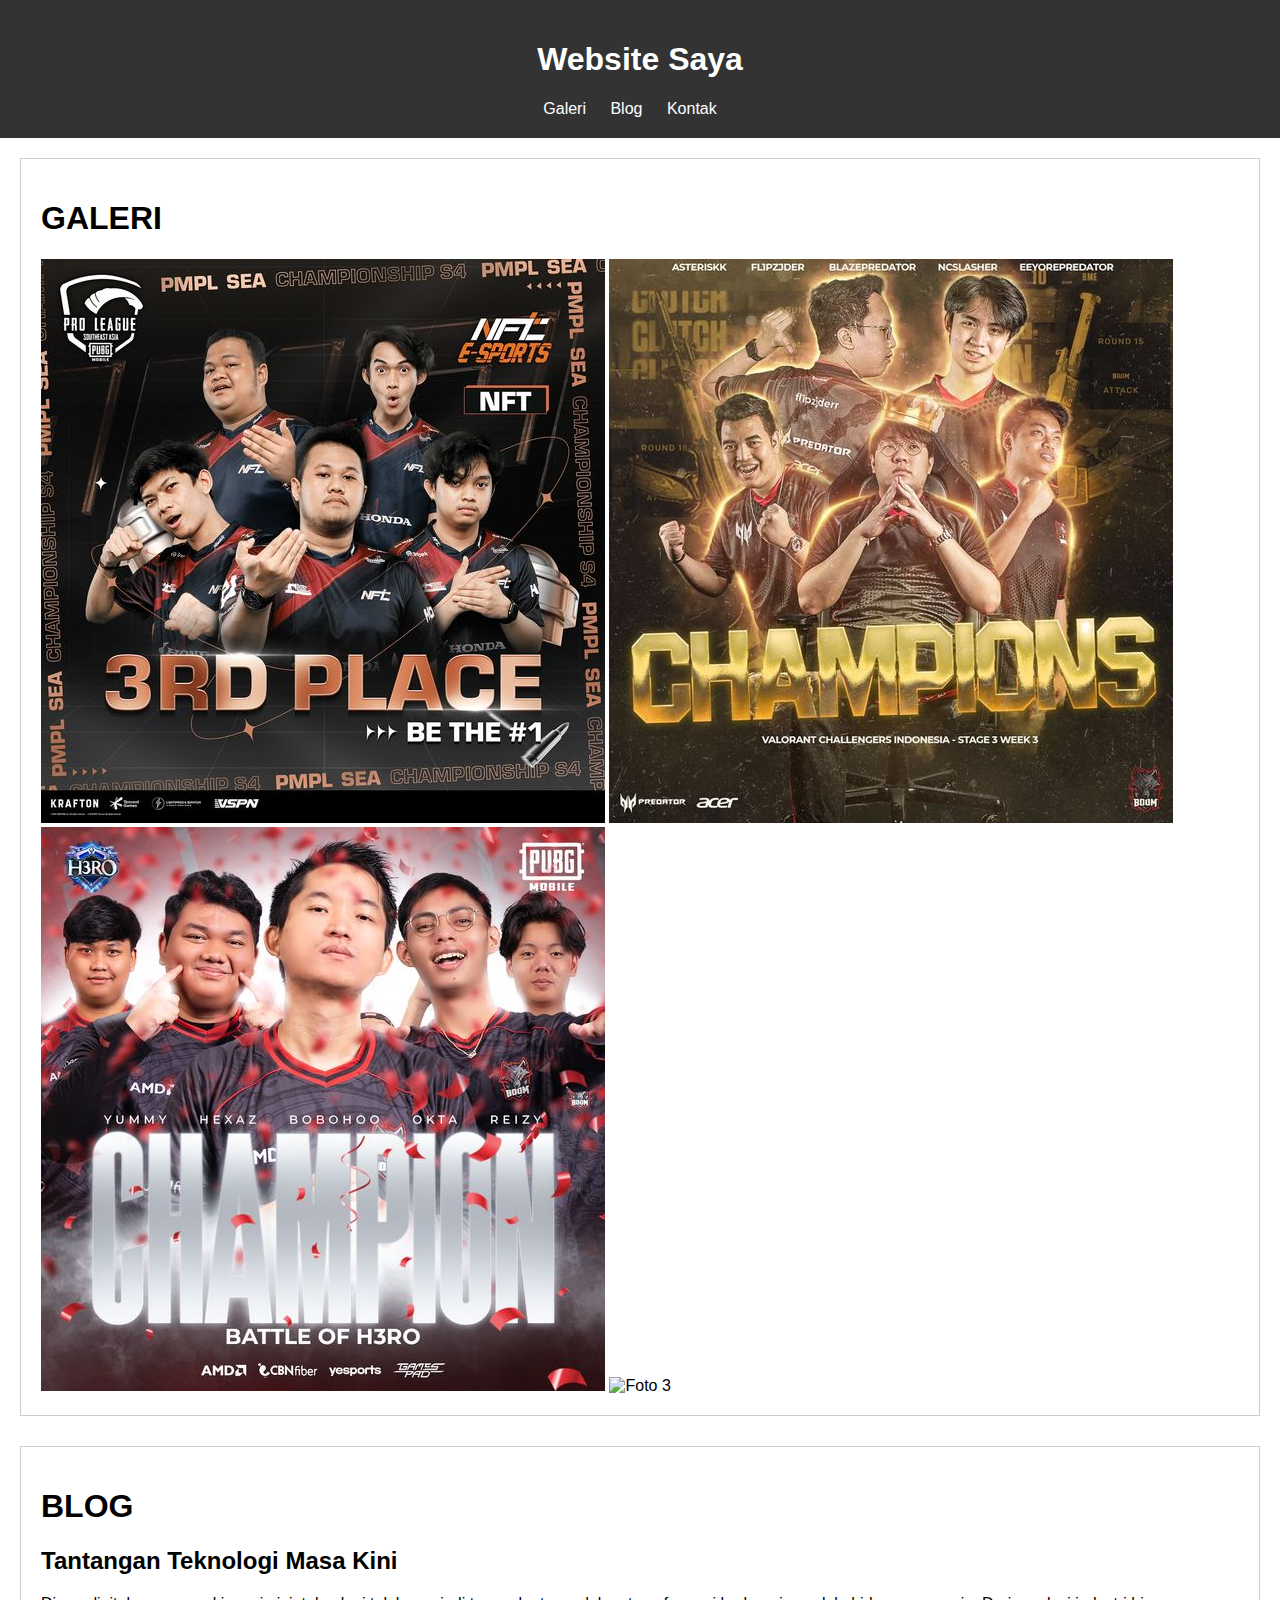
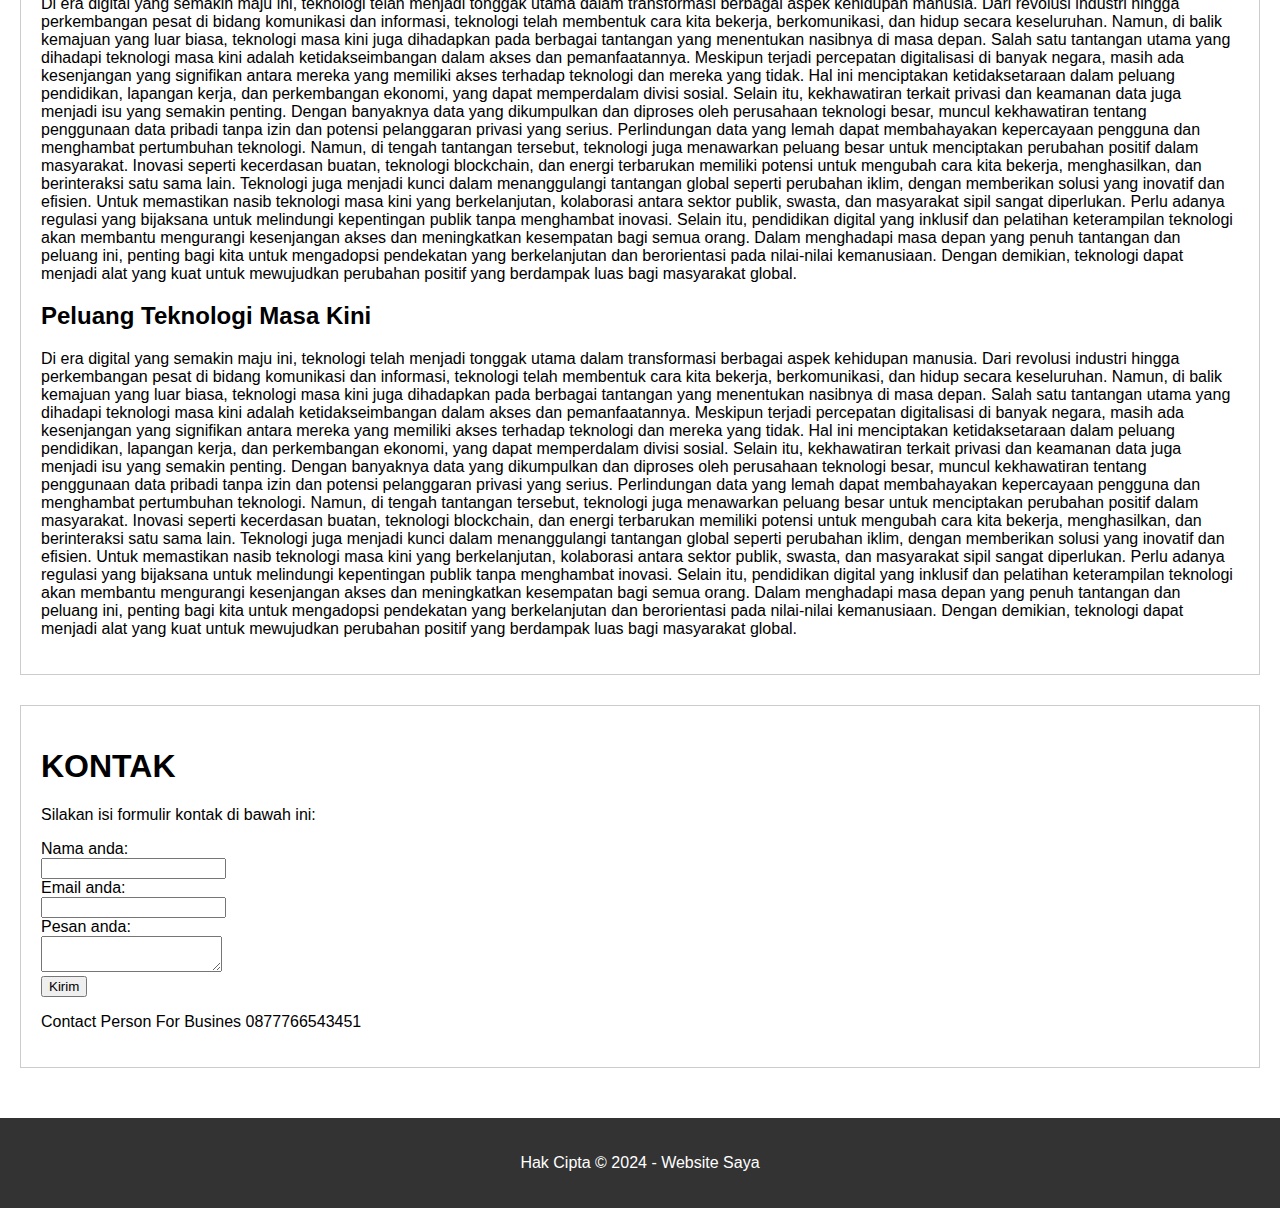
==== index.html @ f1e7a60b "Add files via upload" ====
<!DOCTYPE html>
<html lang="en">
  <head>
    <meta charset="UTF-8" />
    <meta name="viewport" content="width=device-width, initial-scale=1.0" />
    <title>Website Saya</title>
    <style>
      body {
        font-family: Arial, sans-serif;
        margin: 0;
        padding: 0;
      }

      header {
        background-color: #333;
        color: #fff;
        padding: 20px;
        text-align: center;
      }

      nav ul {
        list-style-type: none;
        margin: 0;
        padding: 0;
        text-align: center;
      }

      nav ul li {
        display: inline;
        margin-right: 20px;
      }

      nav ul li a {
        color: #fff;
        text-decoration: none;
      }

      main {
        padding: 20px;
      }

      section {
        margin-bottom: 30px;
        padding: 20px;
        border: 1px solid #ccc;
      }

      footer {
        background-color: #333;
        color: #fff;
        text-align: center;
        padding: 20px;
      }
    </style>
  </head>
  <body>
    <header>
      <h1>Website Saya</h1>
      <nav>
        <ul>
          <li><a href="#gallery">Galeri</a></li>
          <li><a href="#blog">Blog</a></li>
          <li><a href="#contact">Kontak</a></li>
        </ul>
      </nav>
    </header>

    <main>
      <section id="gallery">
        <h1>GALERI</h1>
        <div class="gallery">
          <img src="foto 1.jpg" alt="Foto 1" />
          <img src="foto 2.jpg" alt="Foto 2" />
          <img src="foto 3.jpg" alt="Foto 3" />
          <img src="foto 4.JPG" alt="Foto 3" />
        </div>
      </section>

      <section id="blog">
        <h1>BLOG</h1>
        <article>
          <h2>Tantangan Teknologi Masa Kini</h2>
          <p>
            Di era digital yang semakin maju ini, teknologi telah menjadi
            tonggak utama dalam transformasi berbagai aspek kehidupan manusia.
            Dari revolusi industri hingga perkembangan pesat di bidang
            komunikasi dan informasi, teknologi telah membentuk cara kita
            bekerja, berkomunikasi, dan hidup secara keseluruhan. Namun, di
            balik kemajuan yang luar biasa, teknologi masa kini juga dihadapkan
            pada berbagai tantangan yang menentukan nasibnya di masa depan.
            Salah satu tantangan utama yang dihadapi teknologi masa kini adalah
            ketidakseimbangan dalam akses dan pemanfaatannya. Meskipun terjadi
            percepatan digitalisasi di banyak negara, masih ada kesenjangan yang
            signifikan antara mereka yang memiliki akses terhadap teknologi dan
            mereka yang tidak. Hal ini menciptakan ketidaksetaraan dalam peluang
            pendidikan, lapangan kerja, dan perkembangan ekonomi, yang dapat
            memperdalam divisi sosial. Selain itu, kekhawatiran terkait privasi
            dan keamanan data juga menjadi isu yang semakin penting. Dengan
            banyaknya data yang dikumpulkan dan diproses oleh perusahaan
            teknologi besar, muncul kekhawatiran tentang penggunaan data pribadi
            tanpa izin dan potensi pelanggaran privasi yang serius. Perlindungan
            data yang lemah dapat membahayakan kepercayaan pengguna dan
            menghambat pertumbuhan teknologi. Namun, di tengah tantangan
            tersebut, teknologi juga menawarkan peluang besar untuk menciptakan
            perubahan positif dalam masyarakat. Inovasi seperti kecerdasan
            buatan, teknologi blockchain, dan energi terbarukan memiliki potensi
            untuk mengubah cara kita bekerja, menghasilkan, dan berinteraksi
            satu sama lain. Teknologi juga menjadi kunci dalam menanggulangi
            tantangan global seperti perubahan iklim, dengan memberikan solusi
            yang inovatif dan efisien. Untuk memastikan nasib teknologi masa
            kini yang berkelanjutan, kolaborasi antara sektor publik, swasta,
            dan masyarakat sipil sangat diperlukan. Perlu adanya regulasi yang
            bijaksana untuk melindungi kepentingan publik tanpa menghambat
            inovasi. Selain itu, pendidikan digital yang inklusif dan pelatihan
            keterampilan teknologi akan membantu mengurangi kesenjangan akses
            dan meningkatkan kesempatan bagi semua orang. Dalam menghadapi masa
            depan yang penuh tantangan dan peluang ini, penting bagi kita untuk
            mengadopsi pendekatan yang berkelanjutan dan berorientasi pada
            nilai-nilai kemanusiaan. Dengan demikian, teknologi dapat menjadi
            alat yang kuat untuk mewujudkan perubahan positif yang berdampak
            luas bagi masyarakat global.
          </p>
        </article>

        <article>
          <h2>Peluang Teknologi Masa Kini</h2>
          <p>
            Di era digital yang semakin maju ini, teknologi telah menjadi
            tonggak utama dalam transformasi berbagai aspek kehidupan manusia.
            Dari revolusi industri hingga perkembangan pesat di bidang
            komunikasi dan informasi, teknologi telah membentuk cara kita
            bekerja, berkomunikasi, dan hidup secara keseluruhan. Namun, di
            balik kemajuan yang luar biasa, teknologi masa kini juga dihadapkan
            pada berbagai tantangan yang menentukan nasibnya di masa depan.
            Salah satu tantangan utama yang dihadapi teknologi masa kini adalah
            ketidakseimbangan dalam akses dan pemanfaatannya. Meskipun terjadi
            percepatan digitalisasi di banyak negara, masih ada kesenjangan yang
            signifikan antara mereka yang memiliki akses terhadap teknologi dan
            mereka yang tidak. Hal ini menciptakan ketidaksetaraan dalam peluang
            pendidikan, lapangan kerja, dan perkembangan ekonomi, yang dapat
            memperdalam divisi sosial. Selain itu, kekhawatiran terkait privasi
            dan keamanan data juga menjadi isu yang semakin penting. Dengan
            banyaknya data yang dikumpulkan dan diproses oleh perusahaan
            teknologi besar, muncul kekhawatiran tentang penggunaan data pribadi
            tanpa izin dan potensi pelanggaran privasi yang serius. Perlindungan
            data yang lemah dapat membahayakan kepercayaan pengguna dan
            menghambat pertumbuhan teknologi. Namun, di tengah tantangan
            tersebut, teknologi juga menawarkan peluang besar untuk menciptakan
            perubahan positif dalam masyarakat. Inovasi seperti kecerdasan
            buatan, teknologi blockchain, dan energi terbarukan memiliki potensi
            untuk mengubah cara kita bekerja, menghasilkan, dan berinteraksi
            satu sama lain. Teknologi juga menjadi kunci dalam menanggulangi
            tantangan global seperti perubahan iklim, dengan memberikan solusi
            yang inovatif dan efisien. Untuk memastikan nasib teknologi masa
            kini yang berkelanjutan, kolaborasi antara sektor publik, swasta,
            dan masyarakat sipil sangat diperlukan. Perlu adanya regulasi yang
            bijaksana untuk melindungi kepentingan publik tanpa menghambat
            inovasi. Selain itu, pendidikan digital yang inklusif dan pelatihan
            keterampilan teknologi akan membantu mengurangi kesenjangan akses
            dan meningkatkan kesempatan bagi semua orang. Dalam menghadapi masa
            depan yang penuh tantangan dan peluang ini, penting bagi kita untuk
            mengadopsi pendekatan yang berkelanjutan dan berorientasi pada
            nilai-nilai kemanusiaan. Dengan demikian, teknologi dapat menjadi
            alat yang kuat untuk mewujudkan perubahan positif yang berdampak
            luas bagi masyarakat global.
          </p>
        </article>
      </section>

      <section id="contact">
        <h1>KONTAK</h1>
        <p>Silakan isi formulir kontak di bawah ini:</p>
        <form>
          <label for="name">Nama anda:</label><br />
          <input type="text" id="name" name="name" /><br />
          <label for="email">Email anda:</label><br />
          <input type="email" id="email" name="email" /><br />
          <label for="message">Pesan anda:</label><br />
          <textarea id="message" name="message"></textarea><br />
          <input type="button" value="Kirim" onclick="submitForm()" />
        </form>
        <p>Contact Person For Busines 0877766543451</p>
      </section>
    </main>

    <footer>
      <p>Hak Cipta &copy; 2024 - Website Saya</p>
    </footer>

    <script>
      function submitForm() {
        // Fungsi untuk mengirim formulir kontak dapat ditambahkan di sini
        alert("Formulir kontak telah dikirim!");
      }
    </script>
  </body>
</html>
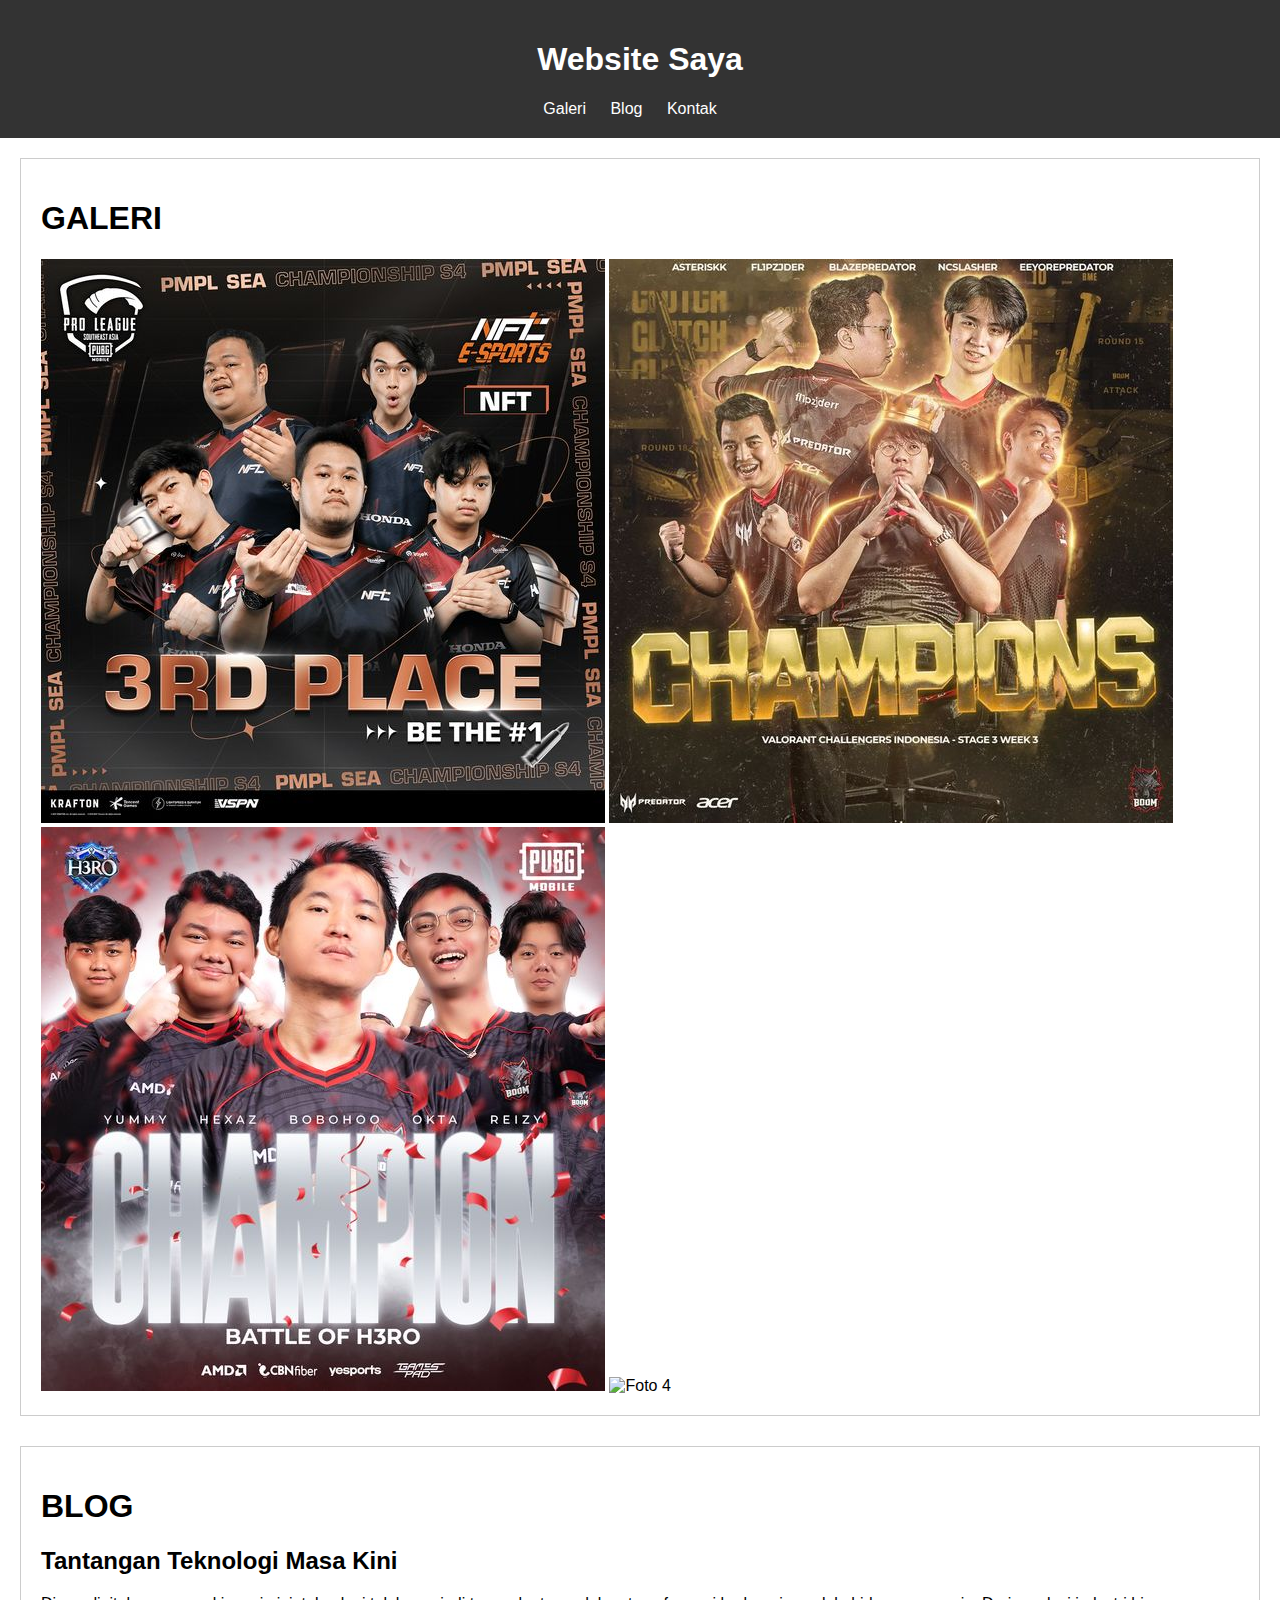
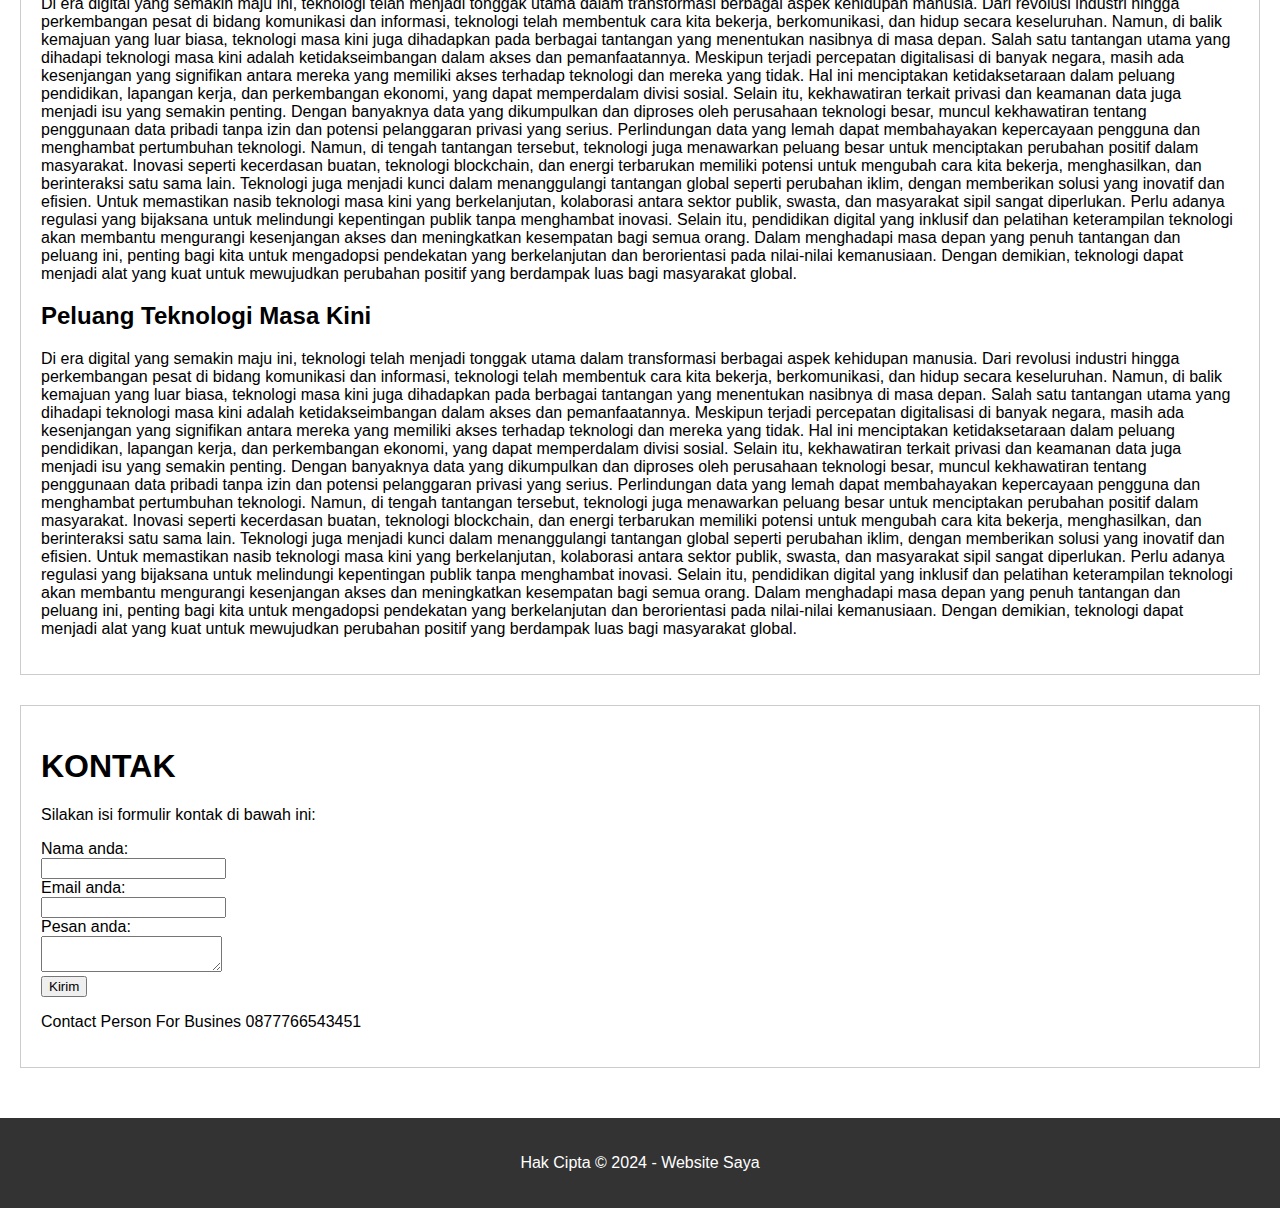
==== commit b065c266: "Update index.html" ====
--- a/index.html
+++ b/index.html
@@ -72,7 +72,7 @@
           <img src="foto 1.jpg" alt="Foto 1" />
           <img src="foto 2.jpg" alt="Foto 2" />
           <img src="foto 3.jpg" alt="Foto 3" />
-          <img src="foto 4.JPG" alt="Foto 3" />
+          <img src="foto 4.JPG" alt="Foto 4" />
         </div>
       </section>
 
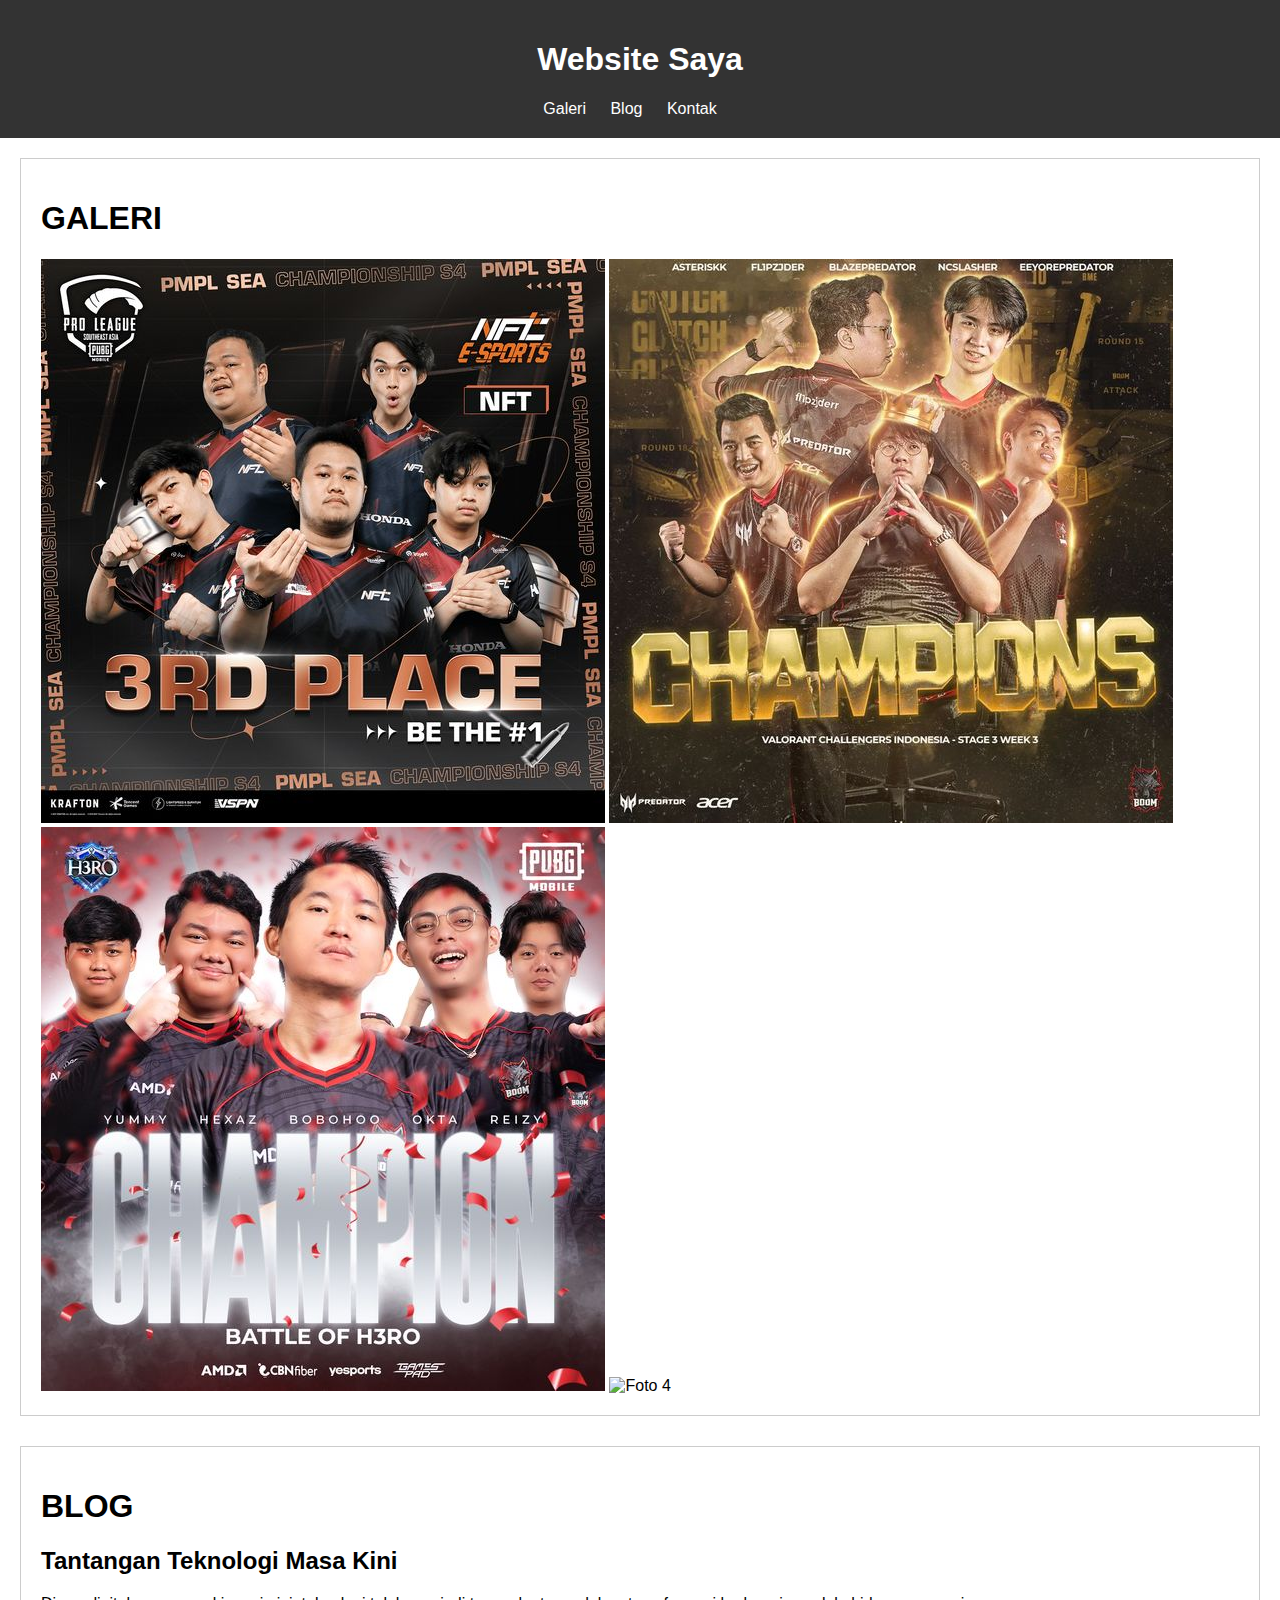
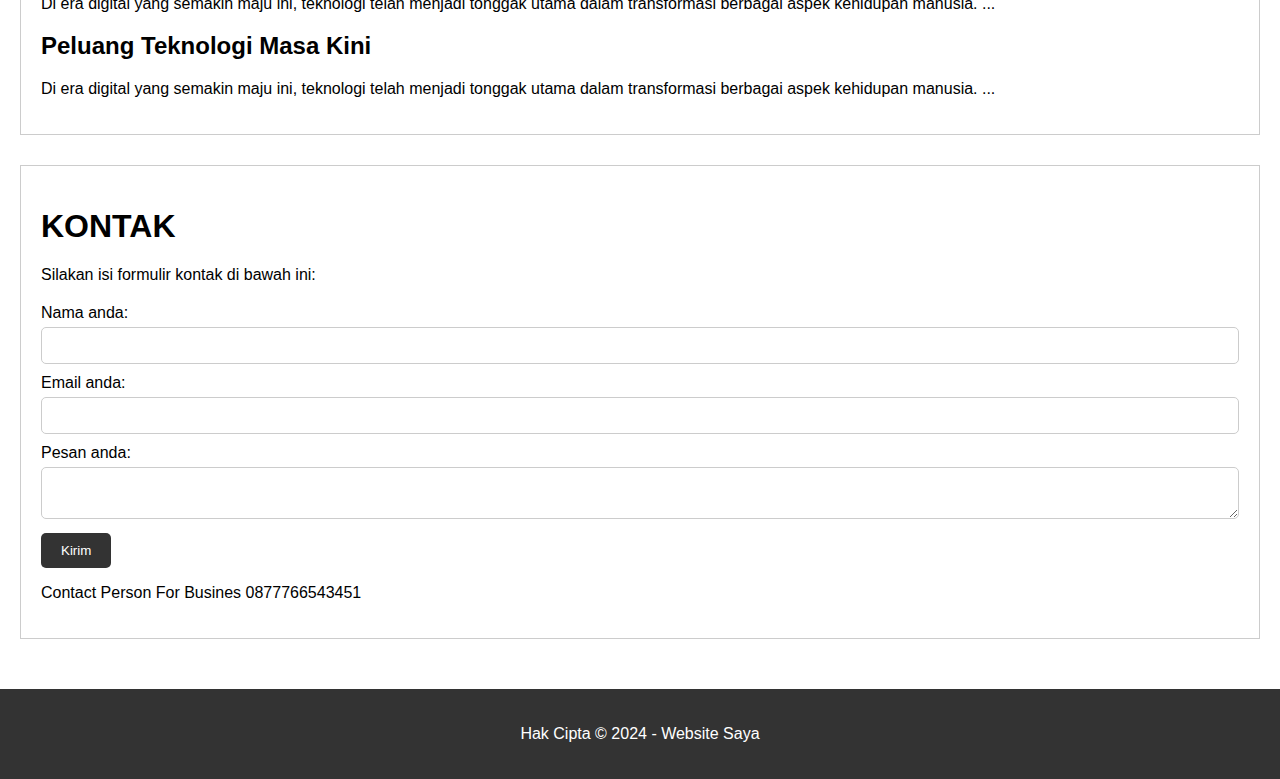
==== commit 46cdfa62: "Update index.html" ====
--- a/index.html
+++ b/index.html
@@ -1,197 +1,163 @@
 <!DOCTYPE html>
 <html lang="en">
-  <head>
-    <meta charset="UTF-8" />
-    <meta name="viewport" content="width=device-width, initial-scale=1.0" />
+<head>
+    <meta charset="UTF-8">
+    <meta name="viewport" content="width=device-width, initial-scale=1.0">
     <title>Website Saya</title>
     <style>
-      body {
-        font-family: Arial, sans-serif;
-        margin: 0;
-        padding: 0;
-      }
+        body {
+            font-family: Arial, sans-serif;
+            margin: 0;
+            padding: 0;
+        }
 
-      header {
-        background-color: #333;
-        color: #fff;
-        padding: 20px;
-        text-align: center;
-      }
+        header {
+            background-color: #333;
+            color: #fff;
+            padding: 20px;
+            text-align: center;
+        }
 
-      nav ul {
-        list-style-type: none;
-        margin: 0;
-        padding: 0;
-        text-align: center;
-      }
+        nav ul {
+            list-style-type: none;
+            margin: 0;
+            padding: 0;
+            text-align: center;
+        }
 
-      nav ul li {
-        display: inline;
-        margin-right: 20px;
-      }
+        nav ul li {
+            display: inline;
+            margin-right: 20px;
+        }
 
-      nav ul li a {
-        color: #fff;
-        text-decoration: none;
-      }
+        nav ul li a {
+            color: #fff;
+            text-decoration: none;
+        }
 
-      main {
-        padding: 20px;
-      }
+        main {
+            padding: 20px;
+        }
 
-      section {
-        margin-bottom: 30px;
-        padding: 20px;
-        border: 1px solid #ccc;
-      }
+        section {
+            margin-bottom: 30px;
+            padding: 20px;
+            border: 1px solid #ccc;
+        }
 
-      footer {
-        background-color: #333;
-        color: #fff;
-        text-align: center;
-        padding: 20px;
-      }
+        footer {
+            background-color: #333;
+            color: #fff;
+            text-align: center;
+            padding: 20px;
+        }
+
+        form {
+            margin-top: 20px;
+        }
+
+        label {
+            display: block;
+            margin-bottom: 5px;
+        }
+
+        input[type="text"],
+        input[type="email"],
+        textarea {
+            width: 100%;
+            padding: 10px;
+            margin-bottom: 10px;
+            border: 1px solid #ccc;
+            border-radius: 5px;
+            box-sizing: border-box;
+        }
+
+        input[type="button"] {
+            background-color: #333;
+            color: #fff;
+            border: none;
+            padding: 10px 20px;
+            cursor: pointer;
+            border-radius: 5px;
+        }
+
+        input[type="button"]:hover {
+            background-color: #555;
+        }
     </style>
-  </head>
-  <body>
+</head>
+<body>
     <header>
-      <h1>Website Saya</h1>
-      <nav>
-        <ul>
-          <li><a href="#gallery">Galeri</a></li>
-          <li><a href="#blog">Blog</a></li>
-          <li><a href="#contact">Kontak</a></li>
-        </ul>
-      </nav>
+        <h1>Website Saya</h1>
+        <nav>
+            <ul>
+                <li><a href="#gallery">Galeri</a></li>
+                <li><a href="#blog">Blog</a></li>
+                <li><a href="#contact">Kontak</a></li>
+            </ul>
+        </nav>
     </header>
 
     <main>
-      <section id="gallery">
-        <h1>GALERI</h1>
-        <div class="gallery">
-          <img src="foto 1.jpg" alt="Foto 1" />
-          <img src="foto 2.jpg" alt="Foto 2" />
-          <img src="foto 3.jpg" alt="Foto 3" />
-          <img src="foto 4.JPG" alt="Foto 4" />
-        </div>
-      </section>
+        <section id="gallery">
+            <h1>GALERI</h1>
+            <div class="gallery">
+                <img src="foto 1.jpg" alt="Foto 1" />
+                <img src="foto 2.jpg" alt="Foto 2" />
+                <img src="foto 3.jpg" alt="Foto 3" />
+                <img src="foto 4.JPG" alt="Foto 4" />
+            </div>
+        </section>
 
-      <section id="blog">
-        <h1>BLOG</h1>
-        <article>
-          <h2>Tantangan Teknologi Masa Kini</h2>
-          <p>
-            Di era digital yang semakin maju ini, teknologi telah menjadi
-            tonggak utama dalam transformasi berbagai aspek kehidupan manusia.
-            Dari revolusi industri hingga perkembangan pesat di bidang
-            komunikasi dan informasi, teknologi telah membentuk cara kita
-            bekerja, berkomunikasi, dan hidup secara keseluruhan. Namun, di
-            balik kemajuan yang luar biasa, teknologi masa kini juga dihadapkan
-            pada berbagai tantangan yang menentukan nasibnya di masa depan.
-            Salah satu tantangan utama yang dihadapi teknologi masa kini adalah
-            ketidakseimbangan dalam akses dan pemanfaatannya. Meskipun terjadi
-            percepatan digitalisasi di banyak negara, masih ada kesenjangan yang
-            signifikan antara mereka yang memiliki akses terhadap teknologi dan
-            mereka yang tidak. Hal ini menciptakan ketidaksetaraan dalam peluang
-            pendidikan, lapangan kerja, dan perkembangan ekonomi, yang dapat
-            memperdalam divisi sosial. Selain itu, kekhawatiran terkait privasi
-            dan keamanan data juga menjadi isu yang semakin penting. Dengan
-            banyaknya data yang dikumpulkan dan diproses oleh perusahaan
-            teknologi besar, muncul kekhawatiran tentang penggunaan data pribadi
-            tanpa izin dan potensi pelanggaran privasi yang serius. Perlindungan
-            data yang lemah dapat membahayakan kepercayaan pengguna dan
-            menghambat pertumbuhan teknologi. Namun, di tengah tantangan
-            tersebut, teknologi juga menawarkan peluang besar untuk menciptakan
-            perubahan positif dalam masyarakat. Inovasi seperti kecerdasan
-            buatan, teknologi blockchain, dan energi terbarukan memiliki potensi
-            untuk mengubah cara kita bekerja, menghasilkan, dan berinteraksi
-            satu sama lain. Teknologi juga menjadi kunci dalam menanggulangi
-            tantangan global seperti perubahan iklim, dengan memberikan solusi
-            yang inovatif dan efisien. Untuk memastikan nasib teknologi masa
-            kini yang berkelanjutan, kolaborasi antara sektor publik, swasta,
-            dan masyarakat sipil sangat diperlukan. Perlu adanya regulasi yang
-            bijaksana untuk melindungi kepentingan publik tanpa menghambat
-            inovasi. Selain itu, pendidikan digital yang inklusif dan pelatihan
-            keterampilan teknologi akan membantu mengurangi kesenjangan akses
-            dan meningkatkan kesempatan bagi semua orang. Dalam menghadapi masa
-            depan yang penuh tantangan dan peluang ini, penting bagi kita untuk
-            mengadopsi pendekatan yang berkelanjutan dan berorientasi pada
-            nilai-nilai kemanusiaan. Dengan demikian, teknologi dapat menjadi
-            alat yang kuat untuk mewujudkan perubahan positif yang berdampak
-            luas bagi masyarakat global.
-          </p>
-        </article>
+        <section id="blog">
+            <h1>BLOG</h1>
+            <article>
+                <h2>Tantangan Teknologi Masa Kini</h2>
+                <p>
+                    Di era digital yang semakin maju ini, teknologi telah menjadi
+                    tonggak utama dalam transformasi berbagai aspek kehidupan manusia.
+                    ...
+                </p>
+            </article>
 
-        <article>
-          <h2>Peluang Teknologi Masa Kini</h2>
-          <p>
-            Di era digital yang semakin maju ini, teknologi telah menjadi
-            tonggak utama dalam transformasi berbagai aspek kehidupan manusia.
-            Dari revolusi industri hingga perkembangan pesat di bidang
-            komunikasi dan informasi, teknologi telah membentuk cara kita
-            bekerja, berkomunikasi, dan hidup secara keseluruhan. Namun, di
-            balik kemajuan yang luar biasa, teknologi masa kini juga dihadapkan
-            pada berbagai tantangan yang menentukan nasibnya di masa depan.
-            Salah satu tantangan utama yang dihadapi teknologi masa kini adalah
-            ketidakseimbangan dalam akses dan pemanfaatannya. Meskipun terjadi
-            percepatan digitalisasi di banyak negara, masih ada kesenjangan yang
-            signifikan antara mereka yang memiliki akses terhadap teknologi dan
-            mereka yang tidak. Hal ini menciptakan ketidaksetaraan dalam peluang
-            pendidikan, lapangan kerja, dan perkembangan ekonomi, yang dapat
-            memperdalam divisi sosial. Selain itu, kekhawatiran terkait privasi
-            dan keamanan data juga menjadi isu yang semakin penting. Dengan
-            banyaknya data yang dikumpulkan dan diproses oleh perusahaan
-            teknologi besar, muncul kekhawatiran tentang penggunaan data pribadi
-            tanpa izin dan potensi pelanggaran privasi yang serius. Perlindungan
-            data yang lemah dapat membahayakan kepercayaan pengguna dan
-            menghambat pertumbuhan teknologi. Namun, di tengah tantangan
-            tersebut, teknologi juga menawarkan peluang besar untuk menciptakan
-            perubahan positif dalam masyarakat. Inovasi seperti kecerdasan
-            buatan, teknologi blockchain, dan energi terbarukan memiliki potensi
-            untuk mengubah cara kita bekerja, menghasilkan, dan berinteraksi
-            satu sama lain. Teknologi juga menjadi kunci dalam menanggulangi
-            tantangan global seperti perubahan iklim, dengan memberikan solusi
-            yang inovatif dan efisien. Untuk memastikan nasib teknologi masa
-            kini yang berkelanjutan, kolaborasi antara sektor publik, swasta,
-            dan masyarakat sipil sangat diperlukan. Perlu adanya regulasi yang
-            bijaksana untuk melindungi kepentingan publik tanpa menghambat
-            inovasi. Selain itu, pendidikan digital yang inklusif dan pelatihan
-            keterampilan teknologi akan membantu mengurangi kesenjangan akses
-            dan meningkatkan kesempatan bagi semua orang. Dalam menghadapi masa
-            depan yang penuh tantangan dan peluang ini, penting bagi kita untuk
-            mengadopsi pendekatan yang berkelanjutan dan berorientasi pada
-            nilai-nilai kemanusiaan. Dengan demikian, teknologi dapat menjadi
-            alat yang kuat untuk mewujudkan perubahan positif yang berdampak
-            luas bagi masyarakat global.
-          </p>
-        </article>
-      </section>
+            <article>
+                <h2>Peluang Teknologi Masa Kini</h2>
+                <p>
+                    Di era digital yang semakin maju ini, teknologi telah menjadi
+                    tonggak utama dalam transformasi berbagai aspek kehidupan manusia.
+                    ...
+                </p>
+            </article>
+        </section>
 
-      <section id="contact">
-        <h1>KONTAK</h1>
-        <p>Silakan isi formulir kontak di bawah ini:</p>
-        <form>
-          <label for="name">Nama anda:</label><br />
-          <input type="text" id="name" name="name" /><br />
-          <label for="email">Email anda:</label><br />
-          <input type="email" id="email" name="email" /><br />
-          <label for="message">Pesan anda:</label><br />
-          <textarea id="message" name="message"></textarea><br />
-          <input type="button" value="Kirim" onclick="submitForm()" />
-        </form>
-        <p>Contact Person For Busines 0877766543451</p>
-      </section>
+        <section id="contact">
+            <h1>KONTAK</h1>
+            <p>Silakan isi formulir kontak di bawah ini:</p>
+            <form>
+                <label for="name">Nama anda:</label>
+                <input type="text" id="name" name="name" />
+
+                <label for="email">Email anda:</label>
+                <input type="email" id="email" name="email" />
+
+                <label for="message">Pesan anda:</label>
+                <textarea id="message" name="message"></textarea>
+
+                <input type="button" value="Kirim" onclick="submitForm()" />
+            </form>
+            <p>Contact Person For Busines 0877766543451</p>
+        </section>
     </main>
 
     <footer>
-      <p>Hak Cipta &copy; 2024 - Website Saya</p>
+        <p>Hak Cipta &copy; 2024 - Website Saya</p>
     </footer>
 
     <script>
-      function submitForm() {
-        // Fungsi untuk mengirim formulir kontak dapat ditambahkan di sini
-        alert("Formulir kontak telah dikirim!");
-      }
+        function submitForm() {
+            // Fungsi untuk mengirim formulir kontak dapat ditambahkan di sini
+            alert("Formulir kontak telah dikirim!");
+        }
     </script>
-  </body>
+</body>
 </html>
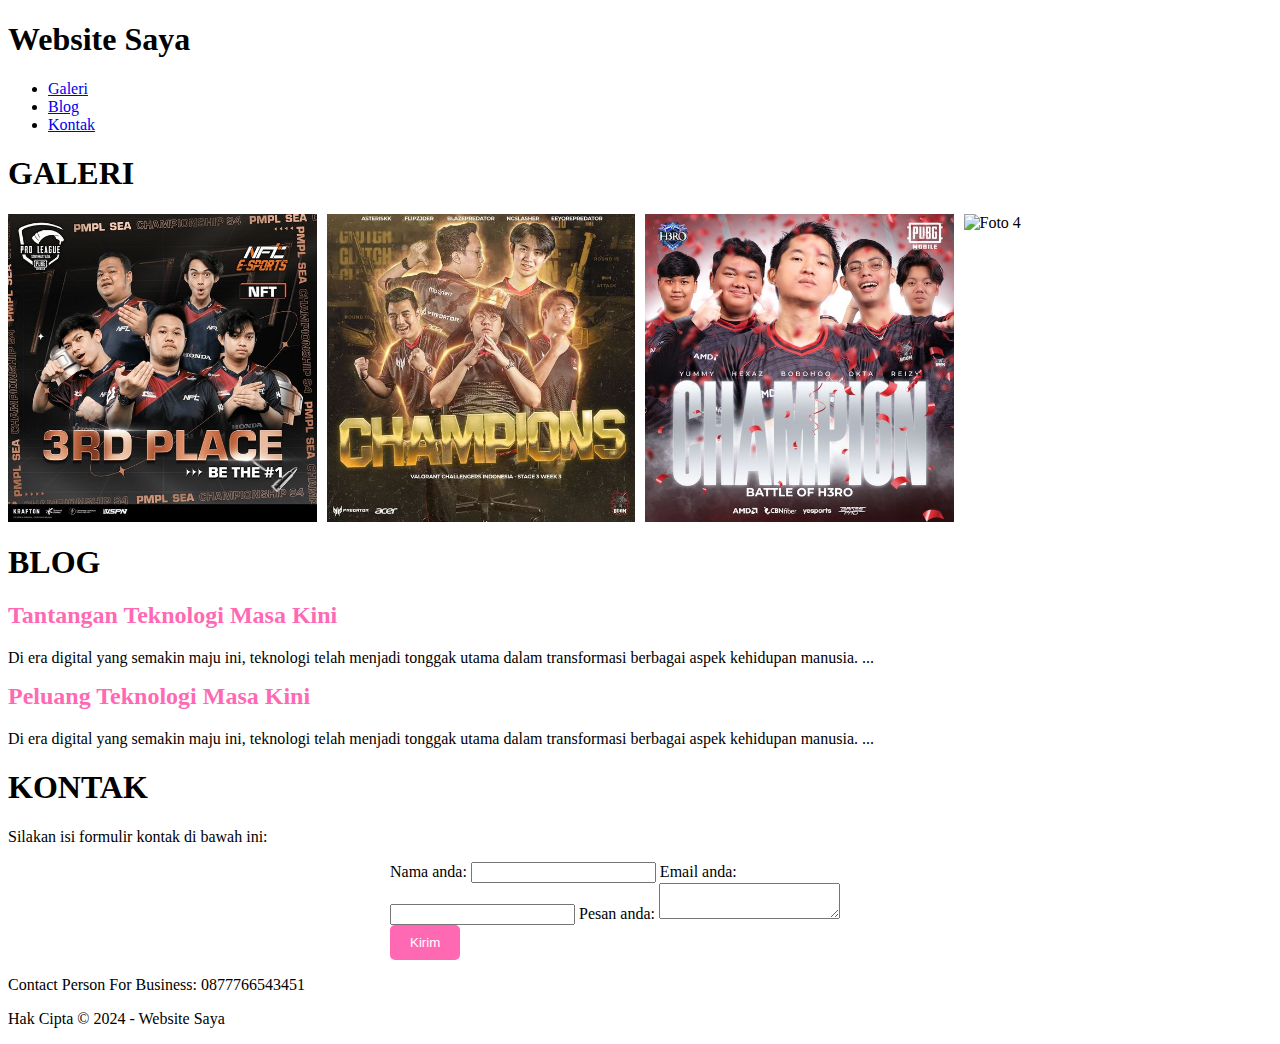
==== commit b6c9ef8e: "Update index.html" ====
--- a/index.html
+++ b/index.html
@@ -1,90 +1,10 @@
 <!DOCTYPE html>
 <html lang="en">
 <head>
+    <link rel="stylesheet" href="styles.css">
     <meta charset="UTF-8">
     <meta name="viewport" content="width=device-width, initial-scale=1.0">
     <title>Website Saya</title>
-    <style>
-        body {
-            font-family: Arial, sans-serif;
-            margin: 0;
-            padding: 0;
-        }
-
-        header {
-            background-color: #333;
-            color: #fff;
-            padding: 20px;
-            text-align: center;
-        }
-
-        nav ul {
-            list-style-type: none;
-            margin: 0;
-            padding: 0;
-            text-align: center;
-        }
-
-        nav ul li {
-            display: inline;
-            margin-right: 20px;
-        }
-
-        nav ul li a {
-            color: #fff;
-            text-decoration: none;
-        }
-
-        main {
-            padding: 20px;
-        }
-
-        section {
-            margin-bottom: 30px;
-            padding: 20px;
-            border: 1px solid #ccc;
-        }
-
-        footer {
-            background-color: #333;
-            color: #fff;
-            text-align: center;
-            padding: 20px;
-        }
-
-        form {
-            margin-top: 20px;
-        }
-
-        label {
-            display: block;
-            margin-bottom: 5px;
-        }
-
-        input[type="text"],
-        input[type="email"],
-        textarea {
-            width: 100%;
-            padding: 10px;
-            margin-bottom: 10px;
-            border: 1px solid #ccc;
-            border-radius: 5px;
-            box-sizing: border-box;
-        }
-
-        input[type="button"] {
-            background-color: #333;
-            color: #fff;
-            border: none;
-            padding: 10px 20px;
-            cursor: pointer;
-            border-radius: 5px;
-        }
-
-        input[type="button"]:hover {
-            background-color: #555;
-        }
-    </style>
 </head>
 <body>
     <header>
@@ -145,7 +65,7 @@
 
                 <input type="button" value="Kirim" onclick="submitForm()" />
             </form>
-            <p>Contact Person For Busines 0877766543451</p>
+            <p>Contact Person For Business: 0877766543451</p>
         </section>
     </main>
 
--- a/styles.css
+++ b/styles.css
@@ -0,0 +1,61 @@
+/* styles.css */
+
+/* Gaya untuk judul artikel */
+article h2 {
+    margin-top: 0;
+    color: #ff69b4; /* pink */
+}
+
+/* Gaya untuk gambar dalam galeri */
+.gallery {
+    display: grid;
+    grid-template-columns: repeat(auto-fit, minmax(200px, 1fr));
+    grid-gap: 10px;
+}
+
+.gallery img {
+    width: 100%;
+    height: auto;
+}
+
+/* Gaya untuk formulir kontak */
+form {
+    max-width: 500px;
+    margin: 0 auto;
+}
+
+/* Gaya untuk tombol kirim */
+input[type="button"] {
+    background-color: #ff69b4; /* pink */
+    color: #fff;
+    border: none;
+    padding: 10px 20px;
+    cursor: pointer;
+    border-radius: 5px;
+}
+
+input[type="button"]:hover {
+    background-color: #ff8dd1; /* pink lebih terang saat dihover */
+}
+
+/* Gaya untuk tautan navigasi di footer */
+footer a {
+    color: #fff;
+    text-decoration: none;
+}
+
+/* Gaya responsif */
+@media screen and (max-width: 600px) {
+    nav ul li {
+        display: block;
+        margin: 10px 0;
+    }
+
+    main {
+        padding: 10px;
+    }
+
+    section {
+        padding: 10px;
+    }
+}
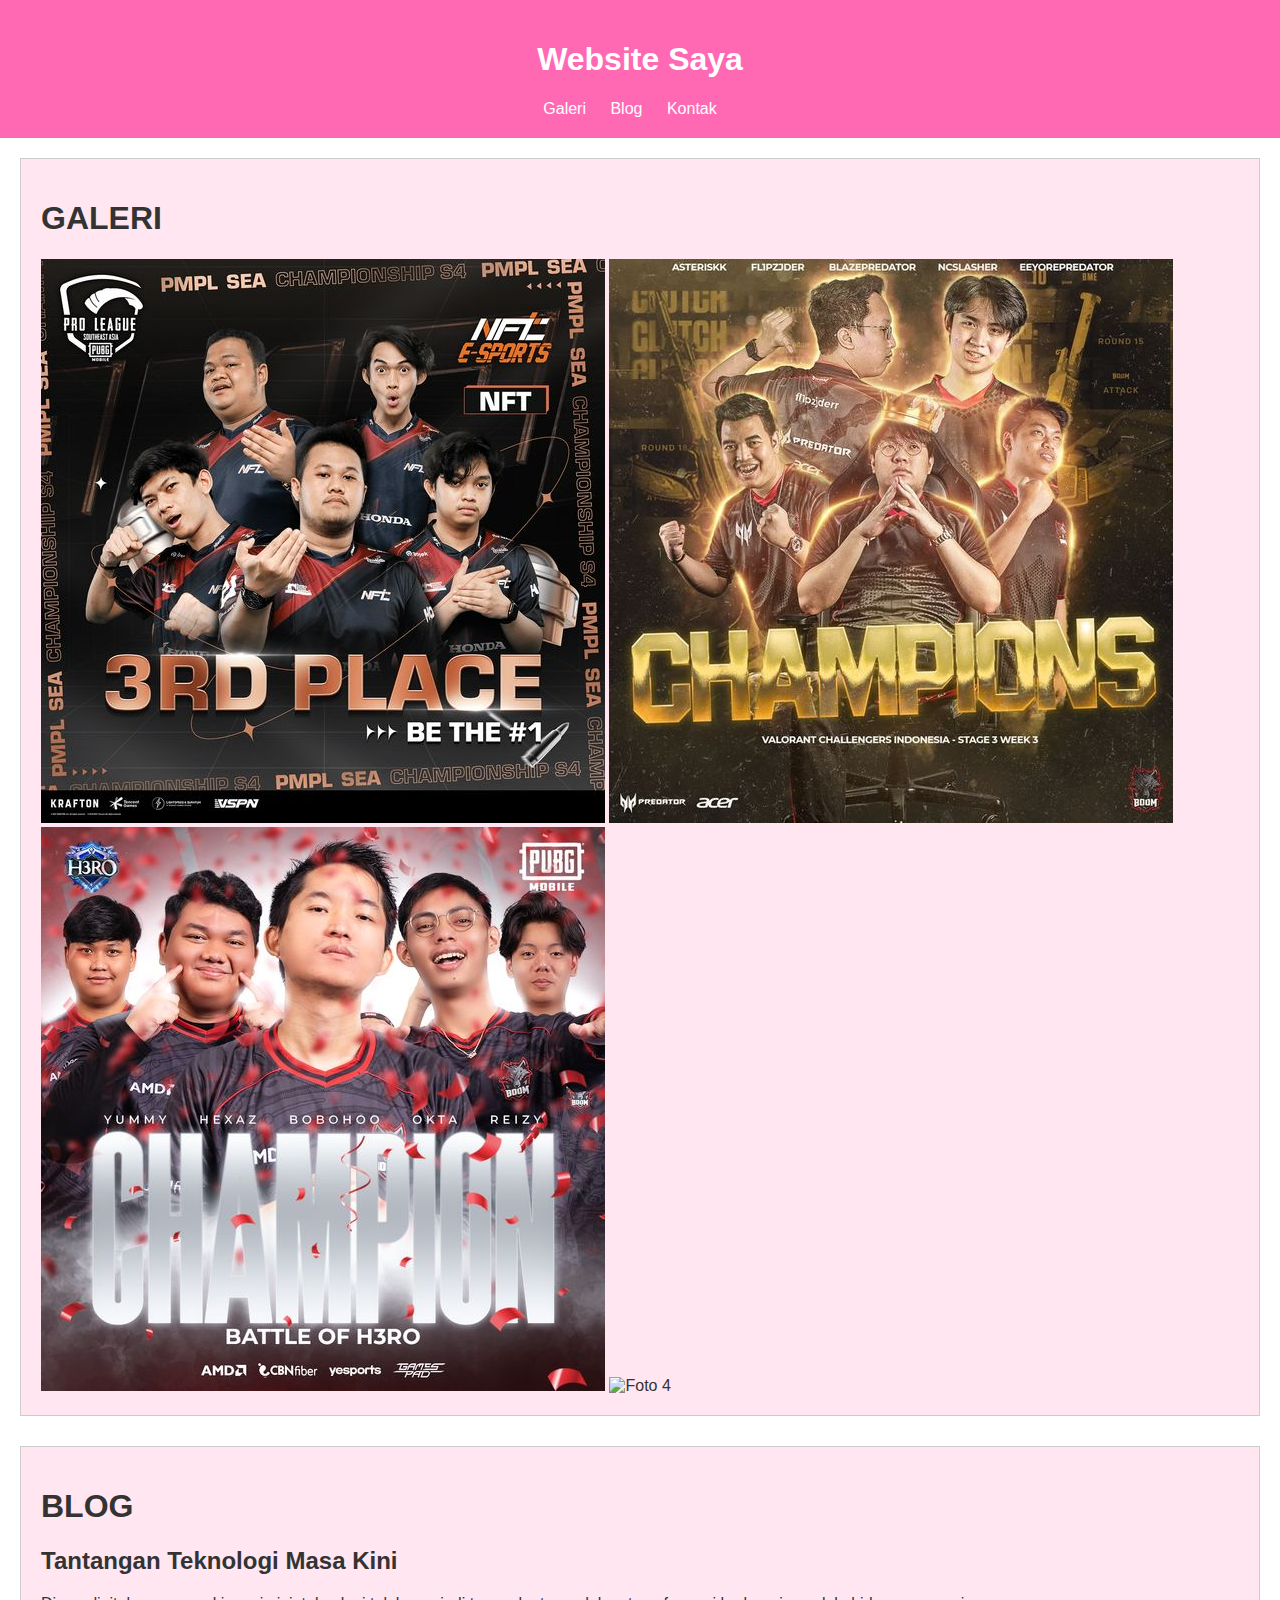
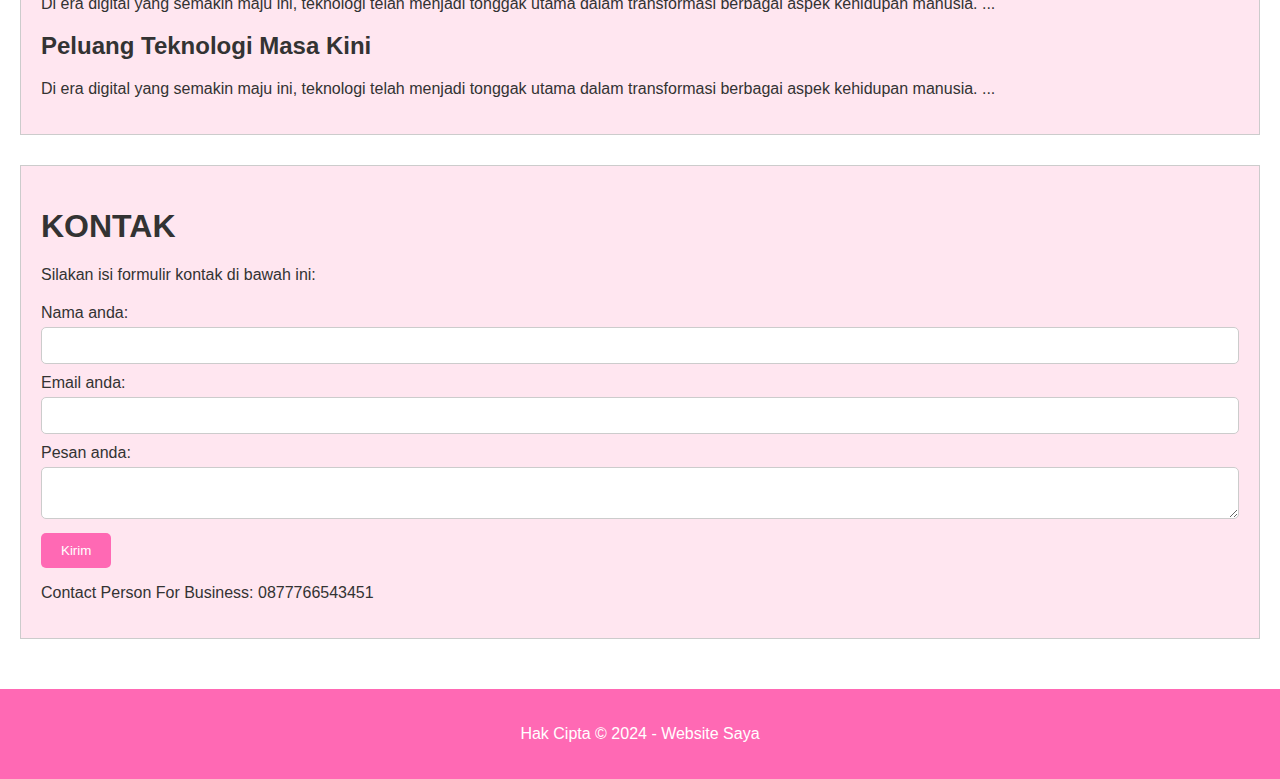
==== commit fae37180: "Update index.html" ====
--- a/index.html
+++ b/index.html
@@ -1,83 +1,83 @@
 <!DOCTYPE html>
 <html lang="en">
-<head>
-    <link rel="stylesheet" href="styles.css">
-    <meta charset="UTF-8">
-    <meta name="viewport" content="width=device-width, initial-scale=1.0">
+  <head>
+    <link rel="stylesheet" href="styles.css" />
+    <meta charset="UTF-8" />
+    <meta name="viewport" content="width=device-width, initial-scale=1.0" />
     <title>Website Saya</title>
-</head>
-<body>
+  </head>
+  <body>
     <header>
-        <h1>Website Saya</h1>
-        <nav>
-            <ul>
-                <li><a href="#gallery">Galeri</a></li>
-                <li><a href="#blog">Blog</a></li>
-                <li><a href="#contact">Kontak</a></li>
-            </ul>
-        </nav>
+      <h1>Website Saya</h1>
+      <nav>
+        <ul>
+          <li><a href="#gallery">Galeri</a></li>
+          <li><a href="#blog">Blog</a></li>
+          <li><a href="#contact">Kontak</a></li>
+        </ul>
+      </nav>
     </header>
 
     <main>
-        <section id="gallery">
-            <h1>GALERI</h1>
-            <div class="gallery">
-                <img src="foto 1.jpg" alt="Foto 1" />
-                <img src="foto 2.jpg" alt="Foto 2" />
-                <img src="foto 3.jpg" alt="Foto 3" />
-                <img src="foto 4.JPG" alt="Foto 4" />
-            </div>
-        </section>
+      <section id="gallery">
+        <h1>GALERI</h1>
+        <div class="gallery">
+          <img src="foto 1.jpg" alt="Foto 1" />
+          <img src="foto 2.jpg" alt="Foto 2" />
+          <img src="foto 3.jpg" alt="Foto 3" />
+          <img src="foto 4.JPG" alt="Foto 4" />
+        </div>
+      </section>
 
-        <section id="blog">
-            <h1>BLOG</h1>
-            <article>
-                <h2>Tantangan Teknologi Masa Kini</h2>
-                <p>
-                    Di era digital yang semakin maju ini, teknologi telah menjadi
-                    tonggak utama dalam transformasi berbagai aspek kehidupan manusia.
-                    ...
-                </p>
-            </article>
+      <section id="blog">
+        <h1>BLOG</h1>
+        <article>
+          <h2>Tantangan Teknologi Masa Kini</h2>
+          <p>
+            Di era digital yang semakin maju ini, teknologi telah menjadi
+            tonggak utama dalam transformasi berbagai aspek kehidupan manusia.
+            ...
+          </p>
+        </article>
 
-            <article>
-                <h2>Peluang Teknologi Masa Kini</h2>
-                <p>
-                    Di era digital yang semakin maju ini, teknologi telah menjadi
-                    tonggak utama dalam transformasi berbagai aspek kehidupan manusia.
-                    ...
-                </p>
-            </article>
-        </section>
+        <article>
+          <h2>Peluang Teknologi Masa Kini</h2>
+          <p>
+            Di era digital yang semakin maju ini, teknologi telah menjadi
+            tonggak utama dalam transformasi berbagai aspek kehidupan manusia.
+            ...
+          </p>
+        </article>
+      </section>
 
-        <section id="contact">
-            <h1>KONTAK</h1>
-            <p>Silakan isi formulir kontak di bawah ini:</p>
-            <form>
-                <label for="name">Nama anda:</label>
-                <input type="text" id="name" name="name" />
+      <section id="contact">
+        <h1>KONTAK</h1>
+        <p>Silakan isi formulir kontak di bawah ini:</p>
+        <form>
+          <label for="name">Nama anda:</label>
+          <input type="text" id="name" name="name" />
 
-                <label for="email">Email anda:</label>
-                <input type="email" id="email" name="email" />
+          <label for="email">Email anda:</label>
+          <input type="email" id="email" name="email" />
 
-                <label for="message">Pesan anda:</label>
-                <textarea id="message" name="message"></textarea>
+          <label for="message">Pesan anda:</label>
+          <textarea id="message" name="message"></textarea>
 
-                <input type="button" value="Kirim" onclick="submitForm()" />
-            </form>
-            <p>Contact Person For Business: 0877766543451</p>
-        </section>
+          <input type="button" value="Kirim" onclick="submitForm()" />
+        </form>
+        <p>Contact Person For Business: 0877766543451</p>
+      </section>
     </main>
 
     <footer>
-        <p>Hak Cipta &copy; 2024 - Website Saya</p>
+      <p>Hak Cipta &copy; 2024 - Website Saya</p>
     </footer>
 
     <script>
-        function submitForm() {
-            // Fungsi untuk mengirim formulir kontak dapat ditambahkan di sini
-            alert("Formulir kontak telah dikirim!");
-        }
+      function submitForm() {
+        // Fungsi untuk mengirim formulir kontak dapat ditambahkan di sini
+        alert("Formulir kontak telah dikirim!");
+      }
     </script>
-</body>
+  </body>
 </html>
--- a/styles.css
+++ b/styles.css
@@ -1,30 +1,67 @@
-/* styles.css */
-
-/* Gaya untuk judul artikel */
-article h2 {
-    margin-top: 0;
-    color: #ff69b4; /* pink */
+/* CSS Styling */
+body {
+    font-family: Arial, sans-serif;
+    margin: 0;
+    padding: 0;
+    background-color: #fff; /* putih */
+    color: #333; /* hitam */
 }
 
-/* Gaya untuk gambar dalam galeri */
-.gallery {
-    display: grid;
-    grid-template-columns: repeat(auto-fit, minmax(200px, 1fr));
-    grid-gap: 10px;
+header {
+    background-color: #ff69b4; /* pink */
+    color: #fff;
+    padding: 20px;
+    text-align: center;
 }
 
-.gallery img {
-    width: 100%;
-    height: auto;
+nav ul {
+    list-style-type: none;
+    margin: 0;
+    padding: 0;
+    text-align: center;
 }
 
-/* Gaya untuk formulir kontak */
-form {
-    max-width: 500px;
-    margin: 0 auto;
+nav ul li {
+    display: inline;
+    margin-right: 20px;
 }
 
-/* Gaya untuk tombol kirim */
+nav ul li a {
+    color: #fff;
+    text-decoration: none;
+}
+
+main {
+    padding: 20px;
+}
+
+section {
+    margin-bottom: 30px;
+    padding: 20px;
+    border: 1px solid #ccc;
+    background-color: #ffe6f0; /* pink muda */
+}
+
+form {
+    margin-top: 20px;
+}
+
+label {
+    display: block;
+    margin-bottom: 5px;
+}
+
+input[type="text"],
+input[type="email"],
+textarea {
+    width: 100%;
+    padding: 10px;
+    margin-bottom: 10px;
+    border: 1px solid #ccc;
+    border-radius: 5px;
+    box-sizing: border-box;
+}
+
 input[type="button"] {
     background-color: #ff69b4; /* pink */
     color: #fff;
@@ -38,7 +75,13 @@
     background-color: #ff8dd1; /* pink lebih terang saat dihover */
 }
 
-/* Gaya untuk tautan navigasi di footer */
+footer {
+    background-color: #ff69b4; /* pink */
+    color: #fff;
+    text-align: center;
+    padding: 20px;
+}
+
 footer a {
     color: #fff;
     text-decoration: none;
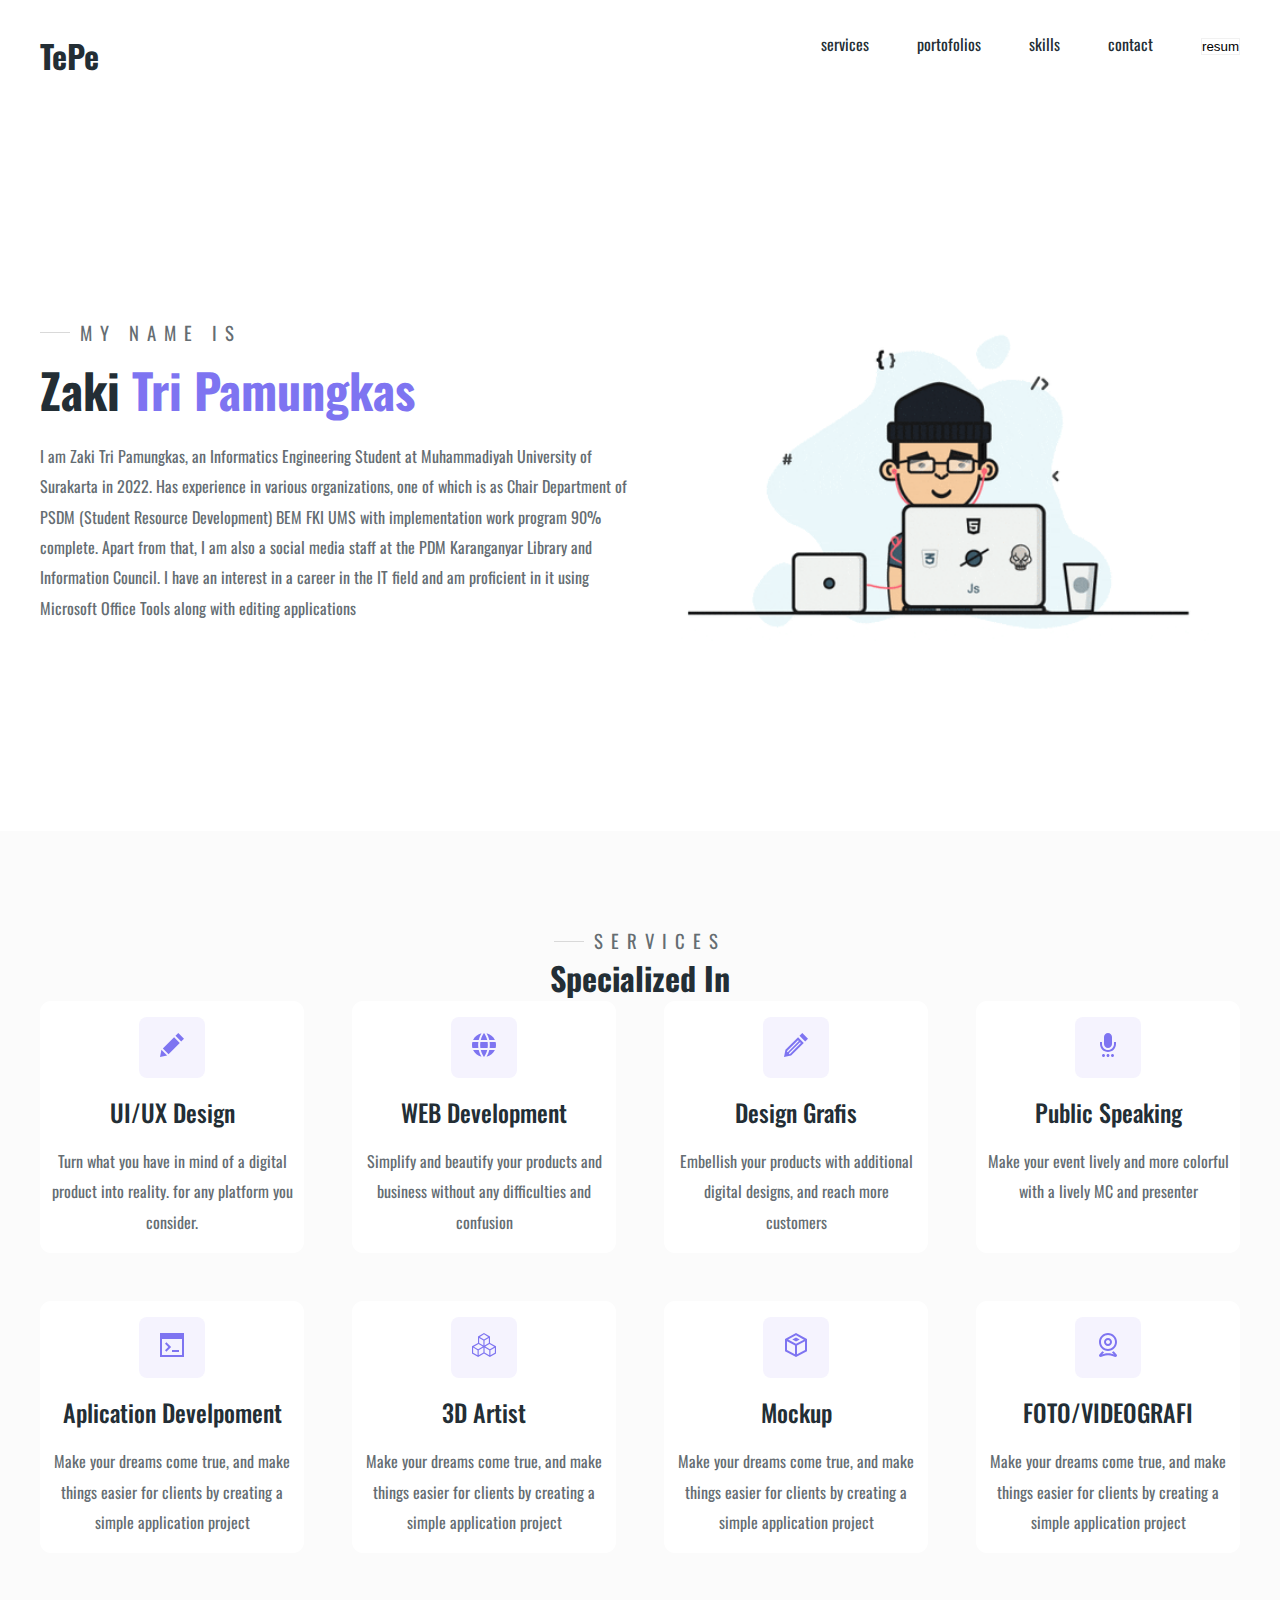
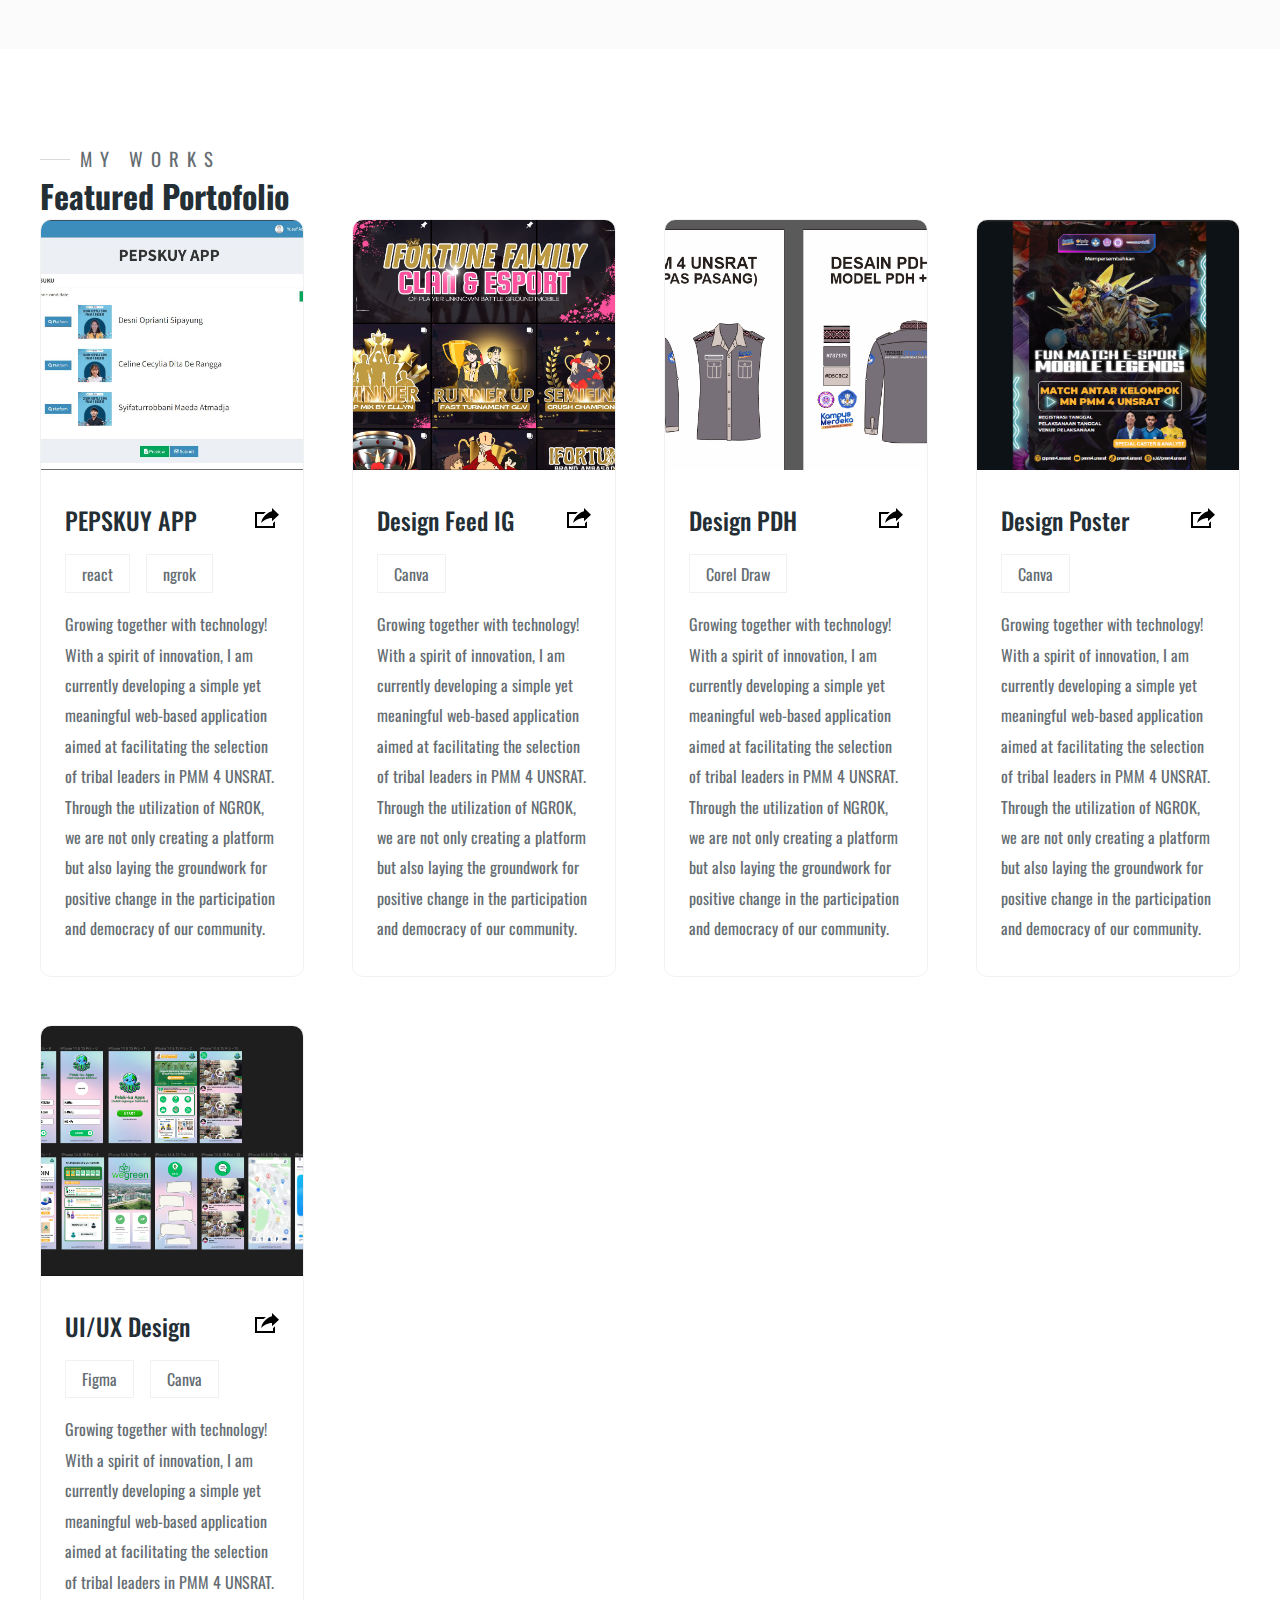
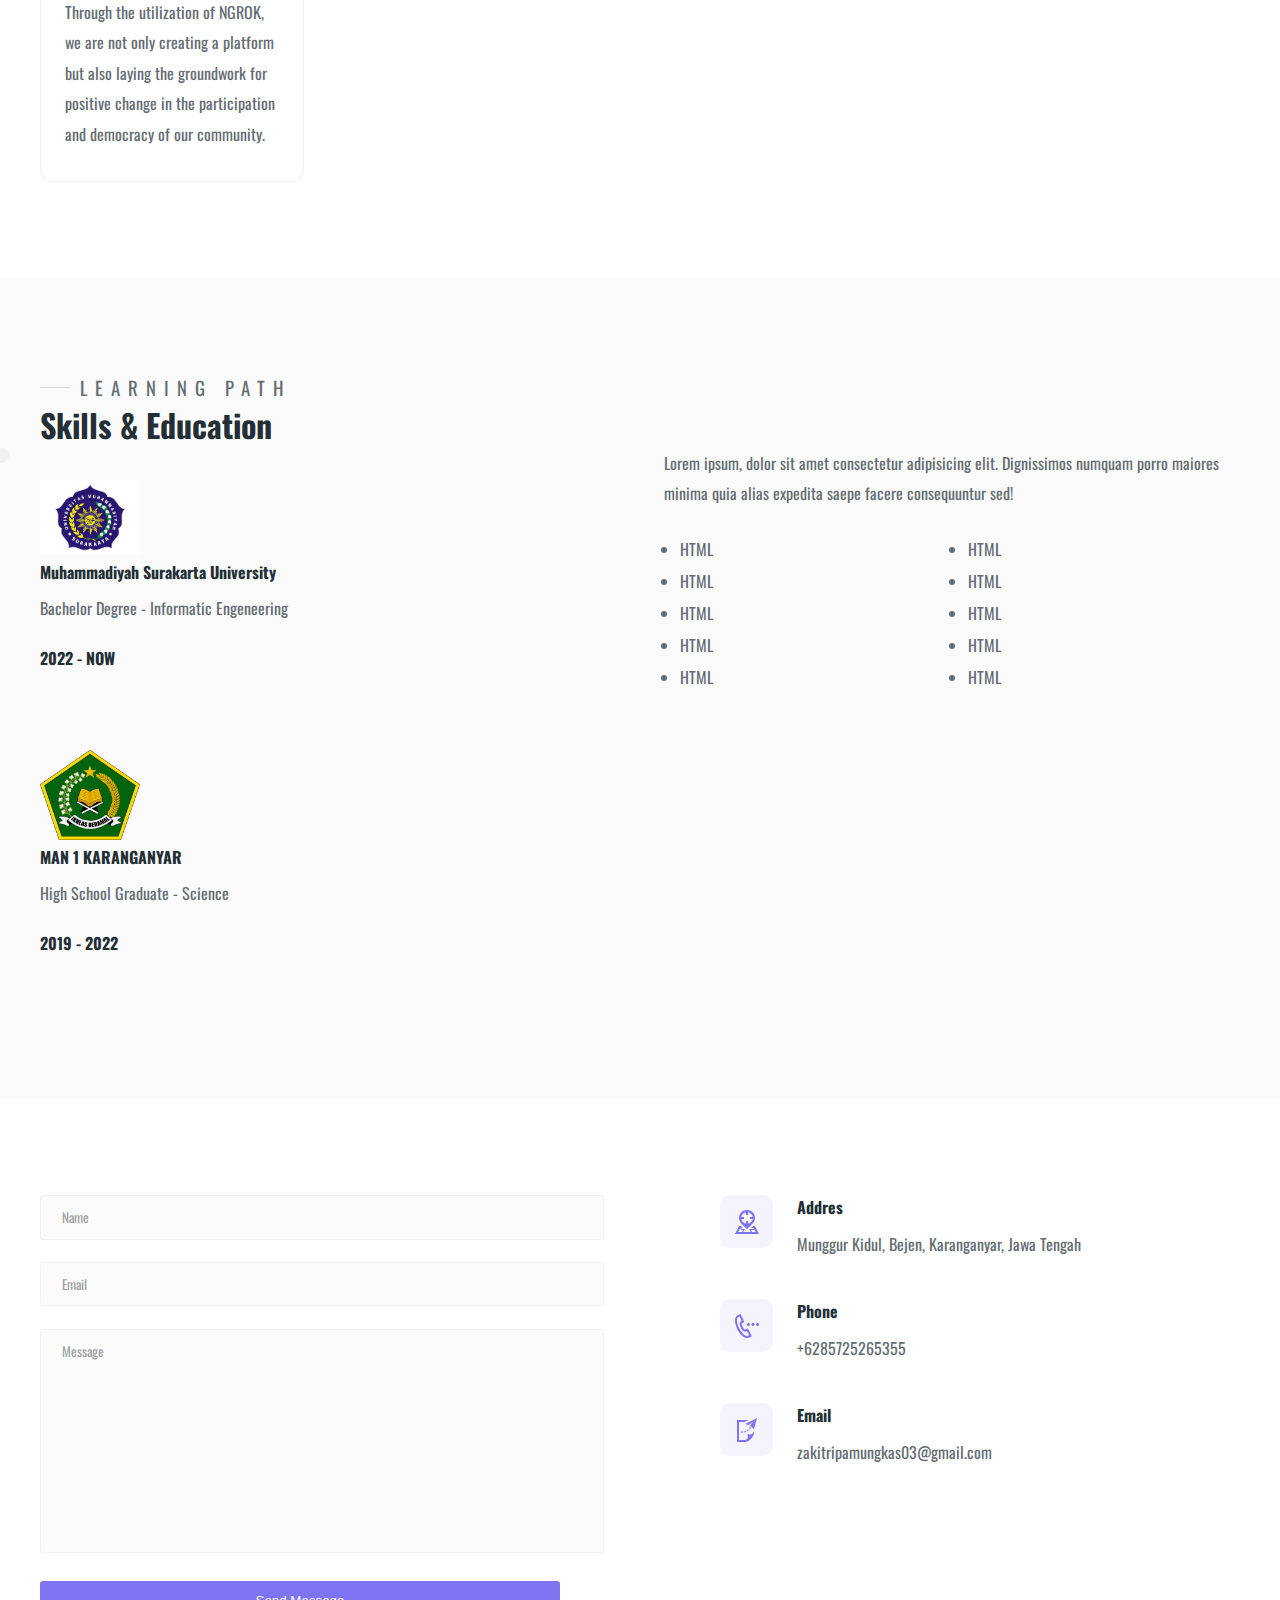
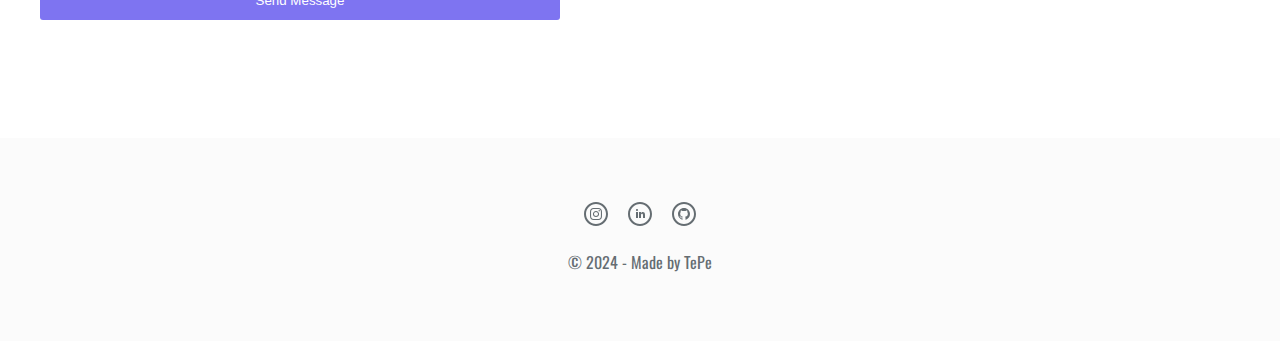
==== commit 523f236c: "Add files via upload" ====
--- a/index.html
+++ b/index.html
@@ -1,83 +1,555 @@
 <!DOCTYPE html>
 <html lang="en">
   <head>
-    <link rel="stylesheet" href="styles.css" />
     <meta charset="UTF-8" />
+    <meta http-equif="X-U-Compactible" content="IE=edge" />
     <meta name="viewport" content="width=device-width, initial-scale=1.0" />
-    <title>Website Saya</title>
+    <title>TEPE - Software Engineer</title>
+    <link rel="stylesheet" href="style/style.css" />
+    <link rel="stylesheet" href="style/responsive.css">
   </head>
   <body>
     <header>
-      <h1>Website Saya</h1>
-      <nav>
-        <ul>
-          <li><a href="#gallery">Galeri</a></li>
-          <li><a href="#blog">Blog</a></li>
-          <li><a href="#contact">Kontak</a></li>
-        </ul>
-      </nav>
+      <div class="main-container">
+        <div class="nav">
+          <div class="logo">
+            <a href="/">TePe</a>
+          </div>
+          <nav>
+            <ul>
+              <li><a href="#services">services</a></li>
+              <li><a href="#portofolios">portofolios</a></li>
+              <li><a href="#skills">skills</a></li>
+              <li><a href="#contact">contact</a></li>
+              <li>
+                <a href="resum.pdf" target="_blank"
+                  ><button class="btn">resum</button></a
+                >
+              </li>
+            </ul>
+          </nav>
+          <div class="burger">
+            <div class="line-1"></div>
+            <div class="line-2"></div>
+            <div class="line-3"></div>
+          </div>
+        </div>
+        <section id="hero">
+          <div class="hero-left">
+            <h3 class="pre-tittle">My name is</h3>
+            <h1 class="hero-name">Zaki <span> Tri Pamungkas </span></h1>
+            <p>
+              I am Zaki Tri Pamungkas, an Informatics Engineering Student at
+              Muhammadiyah University of Surakarta in 2022. Has experience in
+              various organizations, one of which is as Chair Department of PSDM
+              (Student Resource Development) BEM FKI UMS with implementation
+              work program 90% complete. Apart from that, I am also a social
+              media staff at the PDM Karanganyar Library and Information
+              Council. I have an interest in a career in the IT field and am
+              proficient in it using Microsoft Office Tools along with editing
+              applications
+            </p>
+          </div>
+          <div class="hero-right">
+            <img src="image/giphy.gif" alt="person standing" />
+          </div>
+        </section>
+      </div>
     </header>
-
-    <main>
-      <section id="gallery">
-        <h1>GALERI</h1>
-        <div class="gallery">
-          <img src="foto 1.jpg" alt="Foto 1" />
-          <img src="foto 2.jpg" alt="Foto 2" />
-          <img src="foto 3.jpg" alt="Foto 3" />
-          <img src="foto 4.JPG" alt="Foto 4" />
+    <!--services-->
+    <section id="services">
+      <div class="services main-container">
+        <h3 class="pre-tittle">Services</h3>
+        <h1 class="section-tittle services-tittle">Specialized In</h1>
+
+        <div class="grid-5">
+          <!--service 1-->
+          <div class="service">
+            <div class="service-icon">
+              <svg
+                xmlns="http://www.w3.org/2000/svg"
+                width="24"
+                height="24"
+                viewBox="0 0 24 24"
+              >
+                <path
+                  d="M7.127 22.562l-7.127 1.438 1.438-7.128 5.689 5.69zm1.414-1.414l11.228-11.225-5.69-5.692-11.227 11.227 5.689 5.69zm9.768-21.148l-2.816 2.817 5.691 5.691 2.816-2.819-5.691-5.689z"
+                />
+              </svg>
+            </div>
+            <h4>UI/UX Design</h4>
+            <p>
+              Turn what you have in mind of a digital product into reality. for
+              any platform you consider.
+            </p>
+          </div>
+
+          <!--service 2-->
+          <div class="service">
+            <div class="service-icon">
+              <svg
+                width="24"
+                height="24"
+                xmlns="http://www.w3.org/2000/svg"
+                fill-rule="evenodd"
+                clip-rule="evenodd"
+              >
+                <path
+                  d="M15.246 17c-.927 3.701-2.547 6-3.246 7-.699-1-2.32-3.298-3.246-7h6.492zm7.664 0c-1.558 3.391-4.65 5.933-8.386 6.733 1.315-2.068 2.242-4.362 2.777-6.733h5.609zm-21.82 0h5.609c.539 2.386 1.47 4.678 2.777 6.733-3.736-.8-6.828-3.342-8.386-6.733zm14.55-2h-7.28c-.29-1.985-.29-4.014 0-6h7.281c.288 1.986.288 4.015-.001 6zm-9.299 0h-5.962c-.248-.958-.379-1.964-.379-3s.131-2.041.379-3h5.962c-.263 1.988-.263 4.012 0 6zm17.28 0h-5.963c.265-1.988.265-4.012.001-6h5.962c.247.959.379 1.964.379 3s-.132 2.042-.379 3zm-8.375-8h-6.492c.925-3.702 2.546-6 3.246-7 1.194 1.708 2.444 3.799 3.246 7zm-8.548-.001h-5.609c1.559-3.39 4.651-5.932 8.387-6.733-1.237 1.94-2.214 4.237-2.778 6.733zm16.212 0h-5.609c-.557-2.462-1.513-4.75-2.778-6.733 3.736.801 6.829 3.343 8.387 6.733z"
+                />
+              </svg>
+            </div>
+            <h4>WEB Development</h4>
+            <p>
+              Simplify and beautify your products and business without any
+              difficulties and confusion
+            </p>
+          </div>
+
+          <!--service 3-->
+          <div class="service">
+            <div class="service-icon">
+              <svg
+                xmlns="http://www.w3.org/2000/svg"
+                width="24"
+                height="24"
+                viewBox="0 0 24 24"
+              >
+                <path
+                  d="M14.078 4.232l-12.64 12.639-1.438 7.129 7.127-1.438 12.641-12.64-5.69-5.69zm-10.369 14.893l-.85-.85 11.141-11.125.849.849-11.14 11.126zm2.008 2.008l-.85-.85 11.141-11.125.85.85-11.141 11.125zm18.283-15.444l-2.816 2.818-5.691-5.691 2.816-2.816 5.691 5.689z"
+                />
+              </svg>
+            </div>
+            <h4>Design Grafis</h4>
+            <p>
+              Embellish your products with additional digital designs, and reach
+              more customers
+            </p>
+          </div>
+
+          <!--service 4-->
+          <div class="service">
+            <div class="service-icon">
+              <svg
+                width="24"
+                height="24"
+                xmlns="http://www.w3.org/2000/svg"
+                fill-rule="evenodd"
+                clip-rule="evenodd"
+              >
+                <path
+                  d="M7.5 21c.828 0 1.5.672 1.5 1.5s-.672 1.5-1.5 1.5-1.5-.672-1.5-1.5.672-1.5 1.5-1.5zm9 0c.828 0 1.5.672 1.5 1.5s-.672 1.5-1.5 1.5-1.5-.672-1.5-1.5.672-1.5 1.5-1.5zm-4.5 0c.828 0 1.5.672 1.5 1.5s-.672 1.5-1.5 1.5-1.5-.672-1.5-1.5.672-1.5 1.5-1.5zm8-12v2c0 4.418-3.582 8-8 8s-8-3.582-8-8v-2h2v2c0 3.309 2.691 6 6 6s6-2.691 6-6v-2h2zm-4 2c0 2.209-1.791 4-4 4s-4-1.791-4-4v-7c0-2.209 1.791-4 4-4s4 1.791 4 4v7z"
+                />
+              </svg>
+            </div>
+            <h4>Public Speaking</h4>
+            <p>
+              Make your event lively and more colorful with a lively MC and
+              presenter
+            </p>
+          </div>
+
+          <!--service 5-->
+          <div class="service">
+            <div class="service-icon">
+              <svg
+                xmlns="http://www.w3.org/2000/svg"
+                width="24"
+                height="24"
+                viewBox="0 0 24 24"
+              >
+                <path
+                  d="M22 6v16h-20v-16h20zm2-6h-24v24h24v-24zm-12.879 14l-4.707-4.707-1.414 1.414 3.293 3.293-3.293 3.293 1.414 1.414 4.707-4.707zm7.879 3h-7v2h7v-2z"
+                />
+              </svg>
+            </div>
+            <h4>Aplication Develpoment</h4>
+            <p>
+              Make your dreams come true, and make things easier for clients by
+              creating a simple application project
+            </p>
+          </div>
+
+          <!--service 6-->
+          <div class="service">
+            <div class="service-icon">
+              <svg
+                xmlns="http://www.w3.org/2000/svg"
+                width="24"
+                height="24"
+                viewBox="0 0 24 24"
+              >
+                <path
+                  d="M18 10.031v-6.423l-6.036-3.608-5.964 3.569v6.499l-6 3.224v7.216l6.136 3.492 5.864-3.393 5.864 3.393 6.136-3.492v-7.177l-6-3.3zm-1.143.036l-4.321 2.384v-4.956l4.321-2.539v5.111zm-4.895-8.71l4.272 2.596-4.268 2.509-4.176-2.554 4.172-2.551zm-.569 6.134v4.96l-4.25-2.421v-5.134l4.25 2.595zm-5.83 14.842l-4.421-2.539v-5.176l4.421 2.595v5.12zm-3.773-8.702l4.778-2.53 4.237 2.417-4.668 2.667-4.347-2.554zm4.917 3.587l4.722-2.697v5.056l-4.722 2.757v-5.116zm10.586 5.115l-4.722-2.757v-5.116l4.722 2.754v5.119zm-4.074-8.861l4.247-2.39 4.769 2.594-4.367 2.509-4.649-2.713zm9.638 6.323l-4.421 2.539v-5.116l4.421-2.538v5.115z"
+                />
+              </svg>
+            </div>
+            <h4>3D Artist</h4>
+            <p>
+              Make your dreams come true, and make things easier for clients by
+              creating a simple application project
+            </p>
+          </div>
+
+          <!--service 7-->
+          <div class="service">
+            <div class="service-icon">
+              <svg
+                xmlns="http://www.w3.org/2000/svg"
+                width="24"
+                height="24"
+                viewBox="0 0 24 24"
+              >
+                <path
+                  d="M12 0l-11 6v12.131l11 5.869 11-5.869v-12.066l-11-6.065zm7.91 6.646l-7.905 4.218-7.872-4.294 7.862-4.289 7.915 4.365zm-16.91 1.584l8 4.363v8.607l-8-4.268v-8.702zm10 12.97v-8.6l8-4.269v8.6l-8 4.269zm-1.01-16.638l3.726 2.055-3.7 1.974-3.706-2.021 3.68-2.008z"
+                />
+              </svg>
+            </div>
+            <h4>Mockup</h4>
+            <p>
+              Make your dreams come true, and make things easier for clients by
+              creating a simple application project
+            </p>
+          </div>
+
+          <!--service 8-->
+          <div class="service">
+            <div class="service-icon">
+              <svg
+                xmlns="http://www.w3.org/2000/svg"
+                width="24"
+                height="24"
+                viewBox="0 0 24 24"
+              >
+                <path
+                  d="M6.613 18.581m9.387-9.581c0 2.209-1.791 4-4 4s-4-1.791-4-4 1.791-4 4-4 4 1.791 4 4zm-2 0c0-1.103-.896-2-2-2s-2 .897-2 2 .896 2 2 2 2-.897 2-2zm-9 0c0 3.86 3.141 7 7 7s7-3.14 7-7-3.141-7-7-7-7 3.14-7 7zm16 0c0 4.97-4.029 9-9 9s-9-4.03-9-9 4.029-9 9-9 9 4.03 9 9zm-.404 12.501c1.007 1.142-.014 2.679-1.448 2.481-1.795-.245-3.236-1.702-7.147-1.702-3.91 0-5.352 1.458-7.146 1.702-1.436.198-2.456-1.34-1.449-2.481l2.898-3.289c.559.388 1.156.725 1.79.994l-2.025 2.298c1.295-.524 3.065-1.225 5.933-1.225s4.638.7 5.933 1.224l-2.025-2.298c.634-.27 1.231-.606 1.79-.994l2.896 3.29z"
+                />
+              </svg>
+            </div>
+            <h4>FOTO/VIDEOGRAFI</h4>
+            <p>
+              Make your dreams come true, and make things easier for clients by
+              creating a simple application project
+            </p>
+          </div>
+        </div>
+      </div>
+    </section>
+    <!--end services-->
+
+    <!--portofolio-->
+    <section id="portofolios">
+      <div class="portofolios main-container">
+        <h3 class="pre-tittle">My Works</h3>
+        <h1 class="section-tittle">Featured Portofolio</h1>
+
+        <div class="grid-5">
+            <!--portofolio 1-->
+          <div class="portofolio">
+            <div class="portofolio-cover">
+            <img src="image/pepskuy.jpeg" alt="aplikasi pepskuy" />
+          </div>
+          <div class="portofolio-info">
+            <div class="portofolio-tittle">
+              <h4>PEPSKUY APP</h4>
+              <a href="/" class="portofolio-link">
+                <svg
+                  xmlns="http://www.w3.org/2000/svg"
+                  width="24"
+                  height="24"
+                  viewBox="0 0 24 24"
+                >
+                  <path
+                    d="M6 17c2.269-9.881 11-11.667 11-11.667v-3.333l7 6.637-7 6.696v-3.333s-6.17-.171-11 5zm12 .145v2.855h-16v-12h6.598c.768-.787 1.561-1.449 2.339-2h-10.937v16h20v-6.769l-2 1.914z"
+                  />
+                </svg>
+              </a>
+            </div>
+            <div class="portofolio-tags">
+              <div>react</div>
+              <div>ngrok</div>
+            </div>
+
+            <p>
+              Growing together with technology! With a spirit of innovation, I
+              am currently developing a simple yet meaningful web-based
+              application aimed at facilitating the selection of tribal leaders
+              in PMM 4 UNSRAT. Through the utilization of NGROK, we are not only
+              creating a platform but also laying the groundwork for positive
+              change in the participation and democracy of our community.
+            </p>
+          </div>
+        </div>
+
+        <!--portofolio 2-->
+        <div class="portofolio">
+            <div class="portofolio-cover">
+            <img src="image/feed.png" alt="feed instagram" />
+          </div>
+          <div class="portofolio-info">
+            <div class="portofolio-tittle">
+              <h4>Design Feed IG</h4>
+              <a href="/" class="portofolio-link">
+                <svg
+                  xmlns="http://www.w3.org/2000/svg"
+                  width="24"
+                  height="24"
+                  viewBox="0 0 24 24"
+                >
+                  <path
+                    d="M6 17c2.269-9.881 11-11.667 11-11.667v-3.333l7 6.637-7 6.696v-3.333s-6.17-.171-11 5zm12 .145v2.855h-16v-12h6.598c.768-.787 1.561-1.449 2.339-2h-10.937v16h20v-6.769l-2 1.914z"
+                  />
+                </svg>
+              </a>
+            </div>
+            <div class="portofolio-tags">
+              <div>Canva</div>
+            </div>
+
+            <p>
+              Growing together with technology! With a spirit of innovation, I
+              am currently developing a simple yet meaningful web-based
+              application aimed at facilitating the selection of tribal leaders
+              in PMM 4 UNSRAT. Through the utilization of NGROK, we are not only
+              creating a platform but also laying the groundwork for positive
+              change in the participation and democracy of our community.
+            </p>
+          </div>
+        </div>
+                  <!--portofolio 3-->
+                  <div class="portofolio">
+                    <div class="portofolio-cover">
+                    <img src="image/pdh.png" alt="design PDH" />
+                  </div>
+                  <div class="portofolio-info">
+                    <div class="portofolio-tittle">
+                      <h4>Design PDH</h4>
+                      <a href="/" class="portofolio-link">
+                        <svg
+                          xmlns="http://www.w3.org/2000/svg"
+                          width="24"
+                          height="24"
+                          viewBox="0 0 24 24"
+                        >
+                          <path
+                            d="M6 17c2.269-9.881 11-11.667 11-11.667v-3.333l7 6.637-7 6.696v-3.333s-6.17-.171-11 5zm12 .145v2.855h-16v-12h6.598c.768-.787 1.561-1.449 2.339-2h-10.937v16h20v-6.769l-2 1.914z"
+                          />
+                        </svg>
+                      </a>
+                    </div>
+                    <div class="portofolio-tags">
+                      <div>Corel Draw</div>
+                    </div>
+        
+                    <p>
+                      Growing together with technology! With a spirit of innovation, I
+                      am currently developing a simple yet meaningful web-based
+                      application aimed at facilitating the selection of tribal leaders
+                      in PMM 4 UNSRAT. Through the utilization of NGROK, we are not only
+                      creating a platform but also laying the groundwork for positive
+                      change in the participation and democracy of our community.
+                    </p>
+                  </div>
+                </div>
+        
+                <!--portofolio 4-->
+                <div class="portofolio">
+                    <div class="portofolio-cover">
+                    <img src="image/poster.png" alt="design poster" />
+                  </div>
+                  <div class="portofolio-info">
+                    <div class="portofolio-tittle">
+                      <h4>Design Poster</h4>
+                      <a href="/" class="portofolio-link">
+                        <svg
+                          xmlns="http://www.w3.org/2000/svg"
+                          width="24"
+                          height="24"
+                          viewBox="0 0 24 24"
+                        >
+                          <path
+                            d="M6 17c2.269-9.881 11-11.667 11-11.667v-3.333l7 6.637-7 6.696v-3.333s-6.17-.171-11 5zm12 .145v2.855h-16v-12h6.598c.768-.787 1.561-1.449 2.339-2h-10.937v16h20v-6.769l-2 1.914z"
+                          />
+                        </svg>
+                      </a>
+                    </div>
+                    <div class="portofolio-tags">
+                      <div>Canva</div>
+                    </div>
+        
+                    <p>
+                      Growing together with technology! With a spirit of innovation, I
+                      am currently developing a simple yet meaningful web-based
+                      application aimed at facilitating the selection of tribal leaders
+                      in PMM 4 UNSRAT. Through the utilization of NGROK, we are not only
+                      creating a platform but also laying the groundwork for positive
+                      change in the participation and democracy of our community.
+                    </p>
+                  </div>
+                </div>
+                          <!--portofolio 5-->
+          <div class="portofolio">
+            <div class="portofolio-cover">
+            <img src="image/ux.png" alt="aplikasi pelukku" />
+          </div>
+          <div class="portofolio-info">
+            <div class="portofolio-tittle">
+              <h4>UI/UX Design</h4>
+              <a href="/" class="portofolio-link">
+                <svg
+                  xmlns="http://www.w3.org/2000/svg"
+                  width="24"
+                  height="24"
+                  viewBox="0 0 24 24"
+                >
+                  <path
+                    d="M6 17c2.269-9.881 11-11.667 11-11.667v-3.333l7 6.637-7 6.696v-3.333s-6.17-.171-11 5zm12 .145v2.855h-16v-12h6.598c.768-.787 1.561-1.449 2.339-2h-10.937v16h20v-6.769l-2 1.914z"
+                  />
+                </svg>
+              </a>
+            </div>
+            <div class="portofolio-tags">
+              <div>Figma</div>
+              <div>Canva</div>
+            </div>
+
+            <p>
+              Growing together with technology! With a spirit of innovation, I
+              am currently developing a simple yet meaningful web-based
+              application aimed at facilitating the selection of tribal leaders
+              in PMM 4 UNSRAT. Through the utilization of NGROK, we are not only
+              creating a platform but also laying the groundwork for positive
+              change in the participation and democracy of our community.
+            </p>
+          </div>
+        </div>
+      </div>
+    </section>
+    <!--end portofolio-->
+
+     <!--skilss-->
+     <section id="skills">
+        <div class="skills main-container">
+            <h3 class="pre-tittle">Learning Path</h3>
+            <h1 class="section-tittle">Skills & Education</h1>
+
+            <div class="skills-grid">
+                <div class="skills-left">
+                    <div class="education">
+                        <div class="line">
+                            <div></div>
+                        </div>
+                        <div class="education-info">
+                            <img src="image/UMS.png" alt="UMS">
+                            <h4 class="education-tittle"> Muhammadiyah Surakarta University</h4>
+                            <p> Bachelor Degree - Informatic Engeneering</p>
+                            <h4 class="education-years">2022 - NOW</h4>
+                        </div>
+                        <div class="education-info">
+                            <img src="image/MAN.png" alt="MAN">
+                            <h4 class="education-tittle"> MAN 1 KARANGANYAR</h4>
+                            <p> High School Graduate - Science</p>
+                            <h4 class="education-years">2019 - 2022</h4>
+                        </div>
+                    </div>
+                </div>
+                <div class="skills-right">
+                    <p>
+                        Lorem ipsum, dolor sit amet consectetur adipisicing elit. Dignissimos numquam porro maiores minima quia alias expedita saepe facere consequuntur sed!
+                    </p>
+                    <div class="skills-list">
+                        <ul>
+                            <li>HTML</li>
+                            <li>HTML</li>
+                            <li>HTML</li>
+                            <li>HTML</li>
+                            <li>HTML</li>
+                        </ul>
+
+                        <ul>
+                            <li>HTML</li>
+                            <li>HTML</li>
+                            <li>HTML</li>
+                            <li>HTML</li>
+                            <li>HTML</li>
+                        </ul>
+                    </div>
+                </div>
+            </div>
+        </div>
+     </section>
+      <!--end skilss-->
+
+      <!--contact-->
+      <section id="contact">
+        <div class="contact main-container">
+            <div class="contact-left">
+                <form class="contact-form" action="https://formspree.io/f/mqkrnvbl" method="post">
+                    <div>
+                        <input type="text" placeholder="Name" name="name">
+                    </div>
+                    <div>
+                        <input type="email" placeholder="Email" name="email">
+                    </div>
+                    <div>
+                        <textarea name="message" id="message" placeholder="Message" cols="30" rows="10"></textarea>
+                    </div>
+                    <div>
+                        <button class="btn-submit">Send Message</button>
+                    </div>
+                </form>
+            </div>
+            <div class="contact-right">
+                <!--addres-->
+                <div class="contact-item">
+                    <div class="contact-item-icon">
+                        <svg xmlns="http://www.w3.org/2000/svg" width="24" height="24" viewBox="0 0 24 24"><path d="M12 19c4.5-3.893 8-6.872 8-11.23 0-4.291-3.582-7.77-8-7.77s-8 3.479-8 7.77c0 4.358 3.5 7.337 8 11.23zm-5.761-10h2.761v-2h-2.786c.393-2.446 2.324-4.379 4.786-4.799v2.799h2v-2.799c2.462.42 4.393 2.353 4.786 4.799h-2.786v2h2.761c-.452 2.368-2.354 4.223-4.761 4.632v-2.632h-2v2.632c-2.406-.409-4.309-2.264-4.761-4.632zm13.761 7h-1.801c-.629.673-1.316 1.335-2.041 2h2.605l.5 1h-4.218l-1.146 1h1.025l.858 2h-7.487l.858-2h.947c-.389-.336-.772-.669-1.147-1h-1.995l-1.011-1h1.895c-.725-.664-1.41-1.327-2.039-2h-1.803l-4 8h24l-4-8zm-12.794 6h-3.97l1.764-3.528 1.516 1.528h1.549l-.859 2zm8.808-2h3.75l1 2h-3.892l-.858-2z"/></svg>
+                    </div>
+                    <div class="contact-item-detail">
+                        <h4>Addres</h4>
+                        <p>Munggur Kidul, Bejen, Karanganyar, Jawa Tengah</p>
+                    </div>
+                </div>
+                <div class="contact-right">
+                    <!--phone-->
+                    <div class="contact-item">
+                        <div class="contact-item-icon">
+                            <svg width="24" height="24" xmlns="http://www.w3.org/2000/svg" fill-rule="evenodd" clip-rule="evenodd"><path d="M2.59 1.322l2.844-1.322 4.041 7.889-2.724 1.342c-.538 1.259 2.159 6.289 3.297 6.372.09-.058 2.671-1.328 2.671-1.328l4.11 7.932s-2.764 1.354-2.854 1.396c-.604.276-1.228.402-1.862.397-5.678-.043-12.143-10.564-12.113-17.454.011-2.351.777-4.279 2.59-5.224zm1.93 1.274l-1.023.504c-5.294 2.762 4.177 21.185 9.648 18.686l.972-.474-2.271-4.383-1.026.501c-3.163 1.547-8.262-8.219-5.055-9.938l1.007-.498-2.252-4.398zm8.98 6.404c.828 0 1.5.672 1.5 1.5s-.672 1.5-1.5 1.5-1.5-.672-1.5-1.5.672-1.5 1.5-1.5zm9 0c.828 0 1.5.672 1.5 1.5s-.672 1.5-1.5 1.5-1.5-.672-1.5-1.5.672-1.5 1.5-1.5zm-4.5 0c.828 0 1.5.672 1.5 1.5s-.672 1.5-1.5 1.5-1.5-.672-1.5-1.5.672-1.5 1.5-1.5z"/></svg> </div>
+                        <div class="contact-item-detail">
+                            <h4>Phone</h4>
+                            <p>+6285725265355</p>
+                        </div>
+                    </div>
+                    <div class="contact-right">
+                        <!--email-->
+                        <div class="contact-item">
+                            <div class="contact-item-icon">
+                                <svg xmlns="http://www.w3.org/2000/svg" width="24" height="24" viewBox="0 0 24 24"><path d="M14.666 8.334v3.666l1.463-2.215-1.463-1.451zm-3.092 4.167c.66-.384 1.242-.864 1.758-1.447v1.369c-.445.393-.926.731-1.449 1.018l-.309-.94zm-3.255 2.041c-.652.083-1.57.125-2.319.125v-.97c.688 0 1.551-.037 2.152-.113l.167.958zm2.789-.725l-.036.015c-.586.246-1.22.437-1.91.573l-.167-.958c.655-.131 1.257-.315 1.809-.556l.304.926zm10.892-13.817l-3 11-4.064-3.62 3.9-4.117-5.229 3.614-3.607-.877 12-6zm-3.015 14.779c0 4.546-5.777 9.221-8.221 9.221h-8.764v-22h11.527l-4 2h-5.527v18h5.938c4.155 0 2.638-6 2.638-6 3.349.921 6.003.403 6.003-3.21.28.65.406 1.318.406 1.989z"/></svg> </div>
+                            <div class="contact-item-detail">
+                                <h4>Email</h4>
+                                <p> zakitripamungkas03@gmail.com </p>
+                            </div>
+                        </div>
+            </div>
         </div>
       </section>
-
-      <section id="blog">
-        <h1>BLOG</h1>
-        <article>
-          <h2>Tantangan Teknologi Masa Kini</h2>
-          <p>
-            Di era digital yang semakin maju ini, teknologi telah menjadi
-            tonggak utama dalam transformasi berbagai aspek kehidupan manusia.
-            ...
-          </p>
-        </article>
-
-        <article>
-          <h2>Peluang Teknologi Masa Kini</h2>
-          <p>
-            Di era digital yang semakin maju ini, teknologi telah menjadi
-            tonggak utama dalam transformasi berbagai aspek kehidupan manusia.
-            ...
-          </p>
-        </article>
-      </section>
-
-      <section id="contact">
-        <h1>KONTAK</h1>
-        <p>Silakan isi formulir kontak di bawah ini:</p>
-        <form>
-          <label for="name">Nama anda:</label>
-          <input type="text" id="name" name="name" />
-
-          <label for="email">Email anda:</label>
-          <input type="email" id="email" name="email" />
-
-          <label for="message">Pesan anda:</label>
-          <textarea id="message" name="message"></textarea>
-
-          <input type="button" value="Kirim" onclick="submitForm()" />
-        </form>
-        <p>Contact Person For Business: 0877766543451</p>
-      </section>
-    </main>
-
-    <footer>
-      <p>Hak Cipta &copy; 2024 - Website Saya</p>
-    </footer>
-
-    <script>
-      function submitForm() {
-        // Fungsi untuk mengirim formulir kontak dapat ditambahkan di sini
-        alert("Formulir kontak telah dikirim!");
-      }
-    </script>
+      <!--end contact-->
+
+       <!--footer-->
+       <footer>
+        <div class="foter-icons">
+            <a href="https://www.instagram.com/zaki_tepe/">
+                <svg xmlns="http://www.w3.org/2000/svg" width="24" height="24" viewBox="0 0 24 24"><path d="M12 2c5.514 0 10 4.486 10 10s-4.486 10-10 10-10-4.486-10-10 4.486-10 10-10zm0-2c-6.627 0-12 5.373-12 12s5.373 12 12 12 12-5.373 12-12-5.373-12-12-12zm0 7.082c1.602 0 1.792.006 2.425.035 1.627.074 2.385.845 2.46 2.459.028.633.034.822.034 2.424s-.006 1.792-.034 2.424c-.075 1.613-.832 2.386-2.46 2.46-.633.028-.822.035-2.425.035-1.602 0-1.792-.006-2.424-.035-1.63-.075-2.385-.849-2.46-2.46-.028-.632-.035-.822-.035-2.424s.007-1.792.035-2.424c.074-1.615.832-2.386 2.46-2.46.632-.029.822-.034 2.424-.034zm0-1.082c-1.63 0-1.833.007-2.474.037-2.18.1-3.39 1.309-3.49 3.489-.029.641-.036.845-.036 2.474 0 1.63.007 1.834.036 2.474.1 2.179 1.31 3.39 3.49 3.49.641.029.844.036 2.474.036 1.63 0 1.834-.007 2.475-.036 2.176-.1 3.391-1.309 3.489-3.49.029-.64.036-.844.036-2.474 0-1.629-.007-1.833-.036-2.474-.098-2.177-1.309-3.39-3.489-3.489-.641-.03-.845-.037-2.475-.037zm0 2.919c-1.701 0-3.081 1.379-3.081 3.081s1.38 3.081 3.081 3.081 3.081-1.379 3.081-3.081c0-1.701-1.38-3.081-3.081-3.081zm0 5.081c-1.105 0-2-.895-2-2 0-1.104.895-2 2-2 1.104 0 2.001.895 2.001 2s-.897 2-2.001 2zm3.202-5.922c-.397 0-.72.322-.72.72 0 .397.322.72.72.72.398 0 .721-.322.721-.72 0-.398-.322-.72-.721-.72z"/></svg>
+            </a>
+            <a href="https://www.linkedin.com/in/zaki-tri-pamungkas-059830255/"> <svg xmlns="http://www.w3.org/2000/svg" width="24" height="24" viewBox="0 0 24 24"><path d="M12 2c5.514 0 10 4.486 10 10s-4.486 10-10 10-10-4.486-10-10 4.486-10 10-10zm0-2c-6.627 0-12 5.373-12 12s5.373 12 12 12 12-5.373 12-12-5.373-12-12-12zm-2 8c0 .557-.447 1.008-1 1.008s-1-.45-1-1.008c0-.557.447-1.008 1-1.008s1 .452 1 1.008zm0 2h-2v6h2v-6zm3 0h-2v6h2v-2.861c0-1.722 2.002-1.881 2.002 0v2.861h1.998v-3.359c0-3.284-3.128-3.164-4-1.548v-1.093z"/></svg>   </a>
+        </a>
+        <a href="https://github.com/ZAKITRIPAMUNGKAS"><svg xmlns="http://www.w3.org/2000/svg" width="24" height="24" viewBox="0 0 24 24"><path d="M12 2c5.514 0 10 4.486 10 10s-4.486 10-10 10-10-4.486-10-10 4.486-10 10-10zm0-2c-6.627 0-12 5.373-12 12s5.373 12 12 12 12-5.373 12-12-5.373-12-12-12zm0 6c-3.313 0-6 2.686-6 6 0 2.651 1.719 4.9 4.104 5.693.3.056.396-.13.396-.289v-1.117c-1.669.363-2.017-.707-2.017-.707-.272-.693-.666-.878-.666-.878-.544-.373.041-.365.041-.365.603.042.92.619.92.619.535.917 1.403.652 1.746.499.054-.388.209-.652.381-.802-1.333-.152-2.733-.667-2.733-2.965 0-.655.234-1.19.618-1.61-.062-.153-.268-.764.058-1.59 0 0 .504-.161 1.65.615.479-.133.992-.199 1.502-.202.51.002 1.023.069 1.503.202 1.146-.776 1.648-.615 1.648-.615.327.826.121 1.437.06 1.588.385.42.617.955.617 1.61 0 2.305-1.404 2.812-2.74 2.96.216.186.412.551.412 1.111v1.646c0 .16.096.347.4.288 2.383-.793 4.1-3.041 4.1-5.691 0-3.314-2.687-6-6-6z"/></svg>  </div>
+        </a>
+        </div>
+        <p>&#169; 2024 - Made by TePe</p>
+                  </footer>
+
+        <!--end footer-->
+      <script src="scripts/main.js"> </script>
   </body>
 </html>
--- a/style/style.css
+++ b/style/style.css
@@ -0,0 +1,450 @@
+@import url("https://fonts.googleapis.com/css2?family=Oswald:wght@200..700&display=swap");
+
+:root {
+  --primarytextcolour: #232e35;
+  --secondarytextcolour: #656d72;
+
+  --bordercolour: #f1f1f1;
+  --linecolour: #d9d9d9;
+
+  --primarybackgroundcolour: #fff;
+  --secondarybackgroyndcolour: #fbfbfb;
+  --thirdbackgroundcolour: #f5f3fe;
+
+  --primaryiconcolour: #7e74f1;
+  --primaryiconcolourhover: #5d51e8;
+
+  --sectionpadding: 6rem 0;
+
+  --itemborderradius: 0.7rem;
+}
+* {
+  margin: 0;
+  padding: 0;
+  box-sizing: 0;
+}
+body {
+  font-family: Oswald, sans-serif;
+}
+
+h1,
+h2,
+h3,
+h4,
+h5,
+strong {
+  color: var(--primarytextcolour);
+}
+
+p {
+  font-size: 1rem;
+  line-height: 1.9rem;
+}
+
+p,
+span,
+label,
+input,
+textarea,
+li {
+  color: var(--secondarytextcolour);
+}
+
+a {
+  text-decoration: none;
+}
+
+.main-container {
+  width: 1200px;
+  margin: 0 auto;
+}
+
+@media screen and (max-width: 1200px) {
+  .main-container {
+    width: 90%;
+  }
+}
+
+.btn {
+  padding: 1rem, 1.5rem;
+  background-color: #fff;
+  border: 1.5px solid var(--bordercolour);
+  cursor: pointer;
+  transition: 0.2s ease-in-out;
+}
+
+.btn:hover {
+  box-shadow: rgba(0, 0, 0, 0.04) 0px 3px 5px;
+}
+
+.section-tittle {
+  margin: 1rem o 4rem;
+  font-size: 2rem;
+}
+
+.pre-tittle {
+  text-transform: uppercase;
+  letter-spacing: 0.5rem;
+  color: var(--secondarytextcolour);
+  position: relative;
+  padding-left: 40px;
+  width: fit-content;
+  font-weight: 400;
+  font-size: 0.9 rem;
+}
+
+.pre-tittle::before {
+  content: "";
+  width: 30px;
+  height: 1px;
+  background: var(--linecolour);
+  position: absolute;
+  display: block;
+  left: 0;
+  top: 50%;
+}
+
+/*display*/
+.grid-5 {
+  display: grid;
+  grid-template-columns: repeat(auto-fit, minmax(250px, 1fr));
+  gap: 3rem;
+}
+
+.nav {
+  display: flex;
+  justify-content: space-between;
+  padding: 2rem 0;
+}
+
+.nav ul {
+  list-style: none;
+  display: flex;
+  gap: 3rem;
+}
+
+.logo {
+  display: flex;
+  align-items: center;
+  font-weight: 700;
+  font-size: 2rem;
+}
+
+.logo a {
+  color: var(--primarytextcolour);
+}
+
+nav ul li {
+  display: flex;
+  align-items: center;
+}
+
+nav ul li a {
+  color: var(--primarytextcolour);
+}
+
+.burger div {
+  width: 25px;
+  height: 2px;
+  background-color: #000;
+  margin: 7px;
+  transition: all 0.3s;
+  z-index: 99;
+}
+
+.burger {
+  display: none;
+  z-index: 99;
+  position: fixed;
+  top: 33px;
+  right: 35px;
+}
+
+#hero {
+  height: 720px;
+  display: grid;
+  grid-template-columns: 1fr 1fr;
+  align-items: center;
+}
+
+.hero-name {
+  font-size: 3rem;
+  font-weight: 700;
+  margin: 0.5rem 0 1rem;
+}
+
+.hero-name span {
+  color: var(--primaryiconcolour);
+}
+
+.hero-right img {
+  width: 90%;
+}
+
+.hero-right {
+  display: flex;
+  justify-content: center;
+}
+
+/* service section */
+#services {
+  background-color: var(--secondarybackgroyndcolour);
+  padding: var(--sectionpadding);
+}
+
+.services .pre-tittle {
+  margin: 0 auto;
+}
+
+.services-tittle {
+  text-align: center;
+}
+
+.service {
+  padding: 1rem 0.5rem;
+  text-align: center;
+  background-color: var(--primarybackgroundcolour);
+  border-radius: var(--itemborderradius);
+}
+
+.service h4 {
+  margin: 1rem 0;
+  font-weight: 500;
+  font-size: 1.5rem;
+}
+
+.service-icon {
+  background: var(--thirdbackgroundcolour);
+  width: fit-content;
+  margin: 0 auto;
+  padding: 1rem 1.3rem;
+  border-radius: 0.5rem;
+}
+
+.service-icon svg {
+  fill: var(--primaryiconcolour);
+  size: 1rem;
+}
+
+/*portofolio section*/
+#portofolios {
+  padding: var(--sectionpadding);
+}
+
+.portofolio {
+  border-radius: var(--itemborderradius);
+  overflow: hidden;
+  border: 1px solid var(--bordercolour);
+}
+
+.portofolio-cover {
+  height: 250px;
+}
+
+.portofolio-cover img {
+  width: 100%;
+  height: 100%;
+  object-fit: cover;
+}
+
+.portofolio-info {
+  padding: 2rem 1.5rem;
+}
+
+.portofolio-tittle {
+  display: flex;
+  justify-content: space-between;
+  align-items: center;
+  gap: 1rem;
+}
+
+.portofolio h4 {
+  font-weight: 500;
+  font-size: 1.5rem;
+}
+
+.portofolio-tittle a svg:hover {
+  fill: var(--primaryiconcolour);
+}
+
+.portofolio-tittle a svg {
+  transition: 0.2s ease-in-out;
+}
+
+.portofolio-tags {
+  display: flex;
+  gap: 1rem;
+  margin: 1rem 0;
+}
+
+.portofolio-tags div {
+  font-size: 1rem;
+  border: 1px solid var(--bordercolour);
+  padding: 0.4rem 1rem;
+  color: var(--secondarytextcolour);
+}
+
+/* skills */
+#skills {
+  padding: var(--sectionpadding);
+  background: var(--secondarybackgroyndcolour);
+}
+
+.skills-grid {
+  display: grid;
+  grid-template-columns: repeat(auto-fit, minmax(350px, 1fr));
+  gap: 3rem;
+}
+
+.education {
+  display: flex;
+  flex-direction: column;
+  gap: 2rem;
+}
+
+.education-line {
+  padding: 0 0.7rem;
+}
+
+.education-line div {
+  width: 2px;
+  height: 100%;
+  background: var(--bordercolour);
+  position: relative;
+}
+
+.education-info {
+  overflow: hidden;
+}
+
+.education-info p {
+  margin: 0.6rem 0 1.4rem;
+}
+
+.education-years {
+  margin-bottom: 3rem;
+}
+
+.education-info img {
+  width: 100px;
+  height: auto;
+}
+
+.education .line div:before {
+  content: "";
+  width: 15px;
+  height: 15px;
+  background: var(--bordercolour);
+  border-radius: 50%;
+  position: absolute;
+  left: -6px;
+}
+
+.skills-list {
+  display: grid;
+  grid-template-columns: 1fr 1fr;
+  margin-top: 1.5rem;
+}
+
+.skills-right ul {
+  line-height: 2rem;
+  padding: 0 1rem;
+}
+
+/*contact section*/
+#contact {
+  padding: var(--sectionpadding);
+}
+
+.contact {
+  display: grid;
+  grid-template-columns: repeat(auto-fit, minmax(350px, 1fr));
+  gap: 10rem;
+}
+
+.contact-form div {
+  margin-bottom: 1.4rem;
+}
+
+.contact-form input,
+.contact-form textarea {
+  width: 100%;
+  padding: 0.7rem 1.3rem;
+  font-family: oswald;
+  background: var(--secondarybackgroyndcolour);
+  border: 1px solid var(--bordercolour);
+  border-radius: 3px;
+  resize: none;
+}
+
+.contact-form input::placeholder,
+.contact-form textarea::placeholder {
+  color: #9d9fa1;
+}
+
+.contact-form input:focus,
+.contact-form textarea:focus {
+  outline: none;
+  border: 1px solid #7d7d7d;
+}
+
+.btn-submit {
+  width: 100%;
+  padding: 0.75rem 1.3rem;
+  background-color: var(--primaryiconcolour);
+  color: #fff;
+  border: none;
+  border-radius: 3px;
+  cursor: pointer;
+  transition: 0.2s ease-in-out;
+}
+
+.btn-submit:hover {
+  background: var(--primaryiconcolourhover);
+}
+
+.contact-item {
+  display: flex;
+  gap: 1.5rem;
+  margin-bottom: 2.5rem;
+}
+.contact-item-icon {
+  background: var(--thirdbackgroundcolour);
+  width: 53px;
+  height: 53px;
+  border-radius: 9px;
+  display: flex;
+  justify-content: center;
+  align-items: center;
+}
+
+.contact-item-icon svg {
+  fill: var(--primaryiconcolour);
+}
+
+.contact-item-detail h4 {
+  margin-bottom: 0.6rem;
+}
+
+/*footer*/
+footer {
+  padding: 4rem 0;
+  background: var(--secondarybackgroyndcolour);
+  text-align: center;
+}
+
+.foter-icons {
+  margin-bottom: 1rem;
+}
+
+.foter-icons a {
+  margin: 0.5rem;
+}
+
+.foter-icons svg {
+  fill: #656d72;
+}
+
+.foter-icons a:hover svg {
+  fill: var(--primaryiconcolourhover);
+}
--- a/style/responsive.css
+++ b/style/responsive.css
@@ -0,0 +1,119 @@
+@media screen and (max-width: 1000px) {
+  p {
+    font-size: 0.9rem;
+    line-height: 1.8rem;
+  }
+
+  .grid-5 {
+    gap: 1rem;
+  }
+
+  .skills-right ul li {
+    font-size: 0.9rem;
+  }
+}
+
+@media screen and (max-width: 825px) {
+  .burger {
+    display: block;
+    cursor: pointer;
+  }
+
+  .toggle-burger .line-1 {
+    transform: rotate(-45deg) translate(-5px, 7px);
+  }
+
+  .toggle-burger .line-2 {
+    opacity: 0;
+  }
+
+  .toggle-burger .line-3 {
+    transform: rotate(45deg) translate(-5px, -7px);
+  }
+
+  nav {
+    position: fixed;
+    width: 50%;
+    right: 0;
+    top: 0;
+    height: 100vh;
+    flex-direction: column;
+    background: var(--primarybackgroundcolour);
+    border-left: 1px solid var(--bordercolour);
+    z-index: 9;
+    transform: translateX(100%);
+    transition: 0.3s ease-in-out;
+  }
+
+  nav ul {
+    height: 100vh;
+    align-items: center;
+    flex-direction: column;
+    justify-content: center;
+  }
+
+  .nav-active {
+    transform: translateX(0);
+  }
+
+  :root {
+    --sectionpadding: 4rem 0;
+  }
+
+  .section-tittle {
+    font-size: 1.6rem;
+    margin: 0.6rem 0 2.5rem;
+  }
+
+  .pre-tittle {
+    font-size: 0.8rem;
+  }
+
+  /*hero section*/
+  #hero {
+    grid-template-columns: 1fr;
+    height: fit-content;
+  }
+
+  .hero-right {
+    order: -1;
+  }
+
+  .hero-right img {
+    width: 70%;
+  }
+
+  .hero-left {
+    text-align: center;
+    padding-bottom: 5rem;
+  }
+
+  .hero-left .pre-tittle {
+    margin: 0 auto;
+  }
+
+  .hero-name {
+    font-size: 2.3rem;
+    margin-bottom: 0.5rem;
+  }
+
+  /*skills section*/
+  .skills-grid {
+    gap: 1rem;
+  }
+
+  /*footer section*/
+  footer {
+    padding: 2rem 0;
+  }
+}
+
+@media screen and (max-width: 640px) {
+  .section-tittle {
+    font-size: 1.3rem;
+  }
+
+  .pre-tittle {
+    font-size: 0.7rem;
+  }
+}
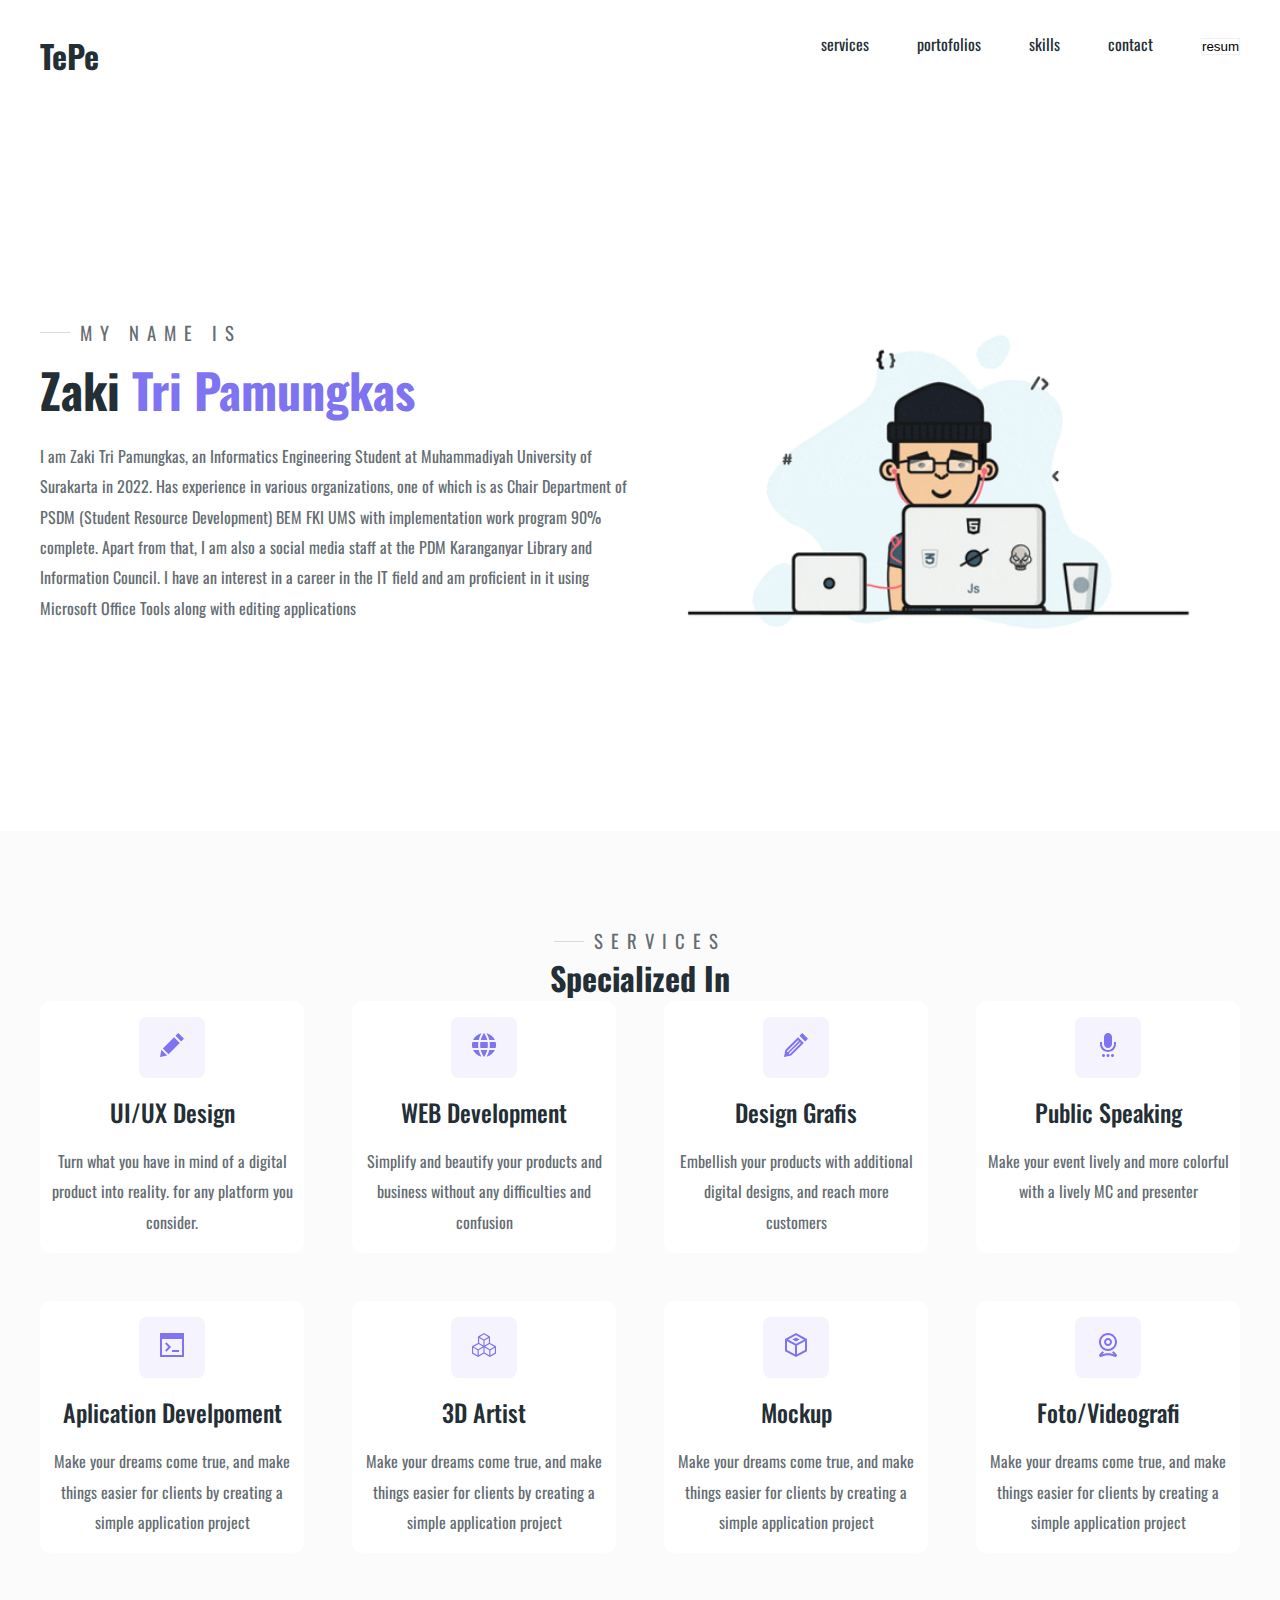
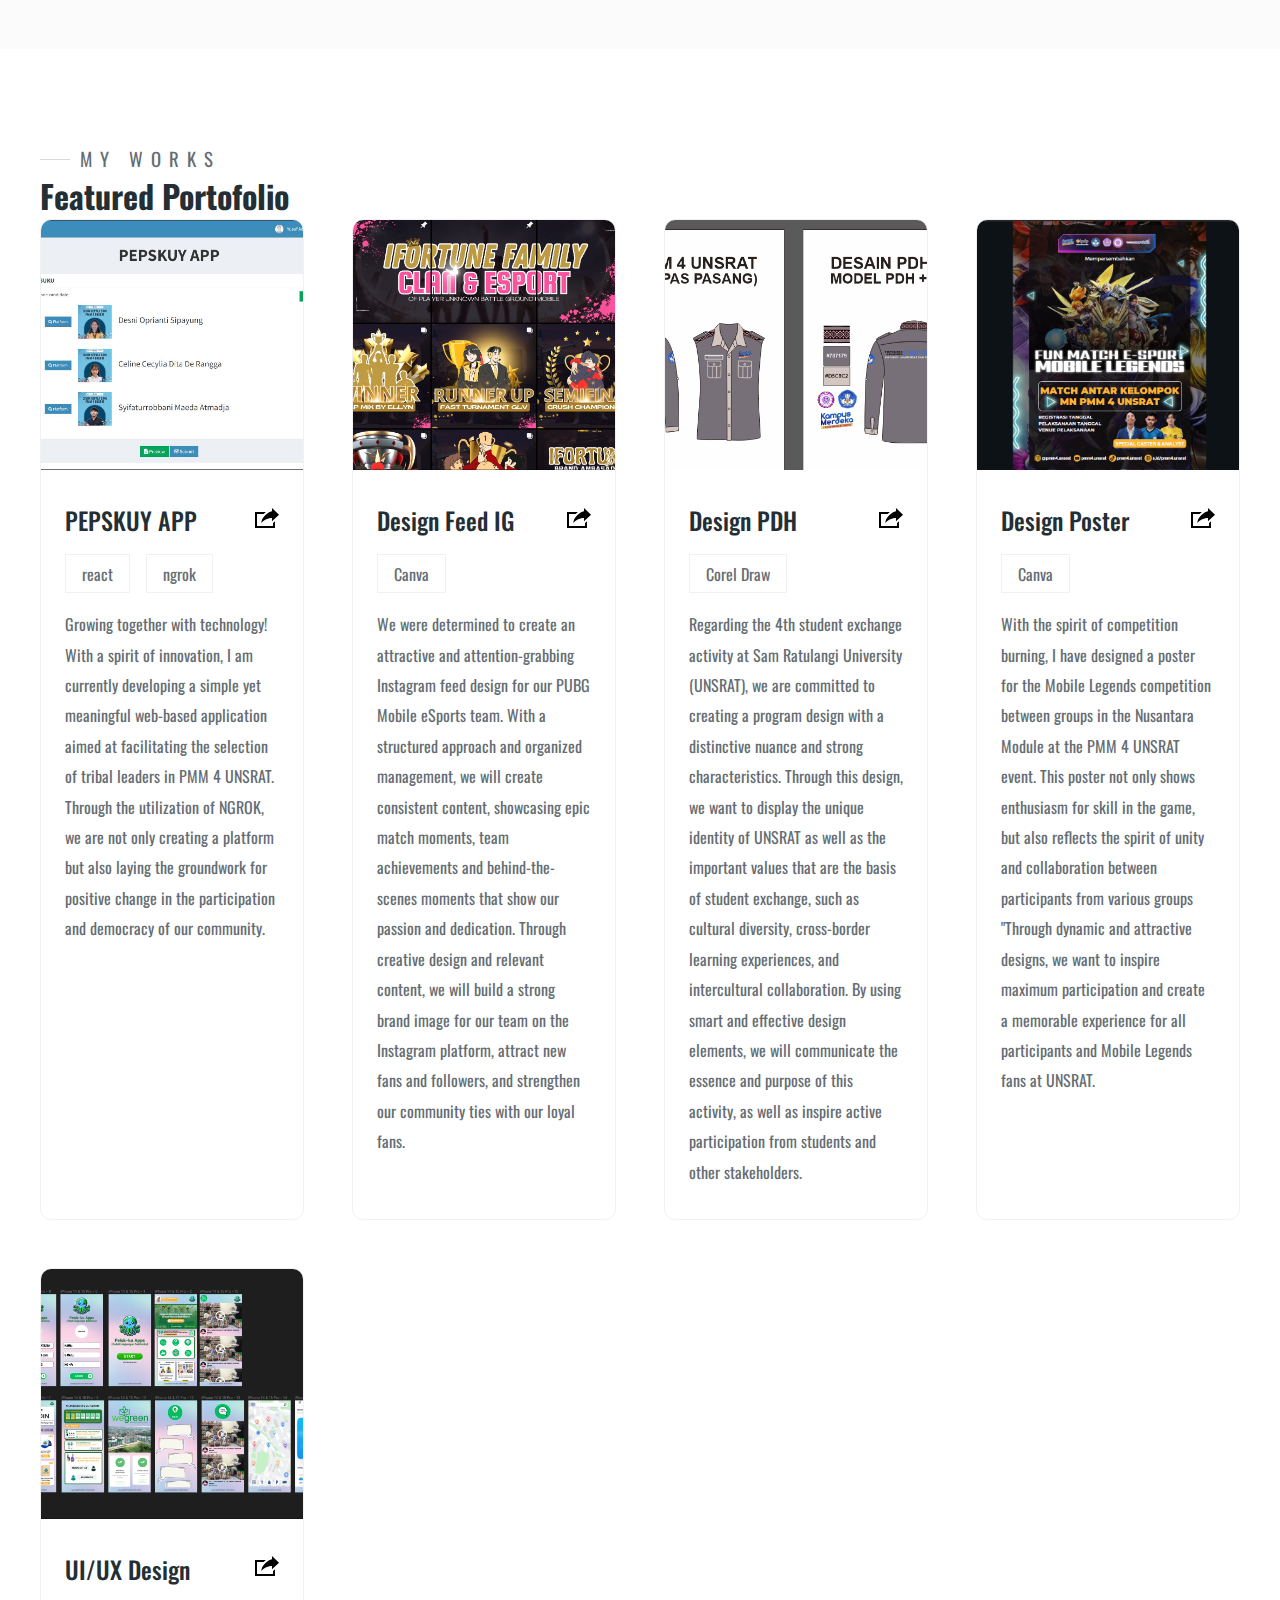
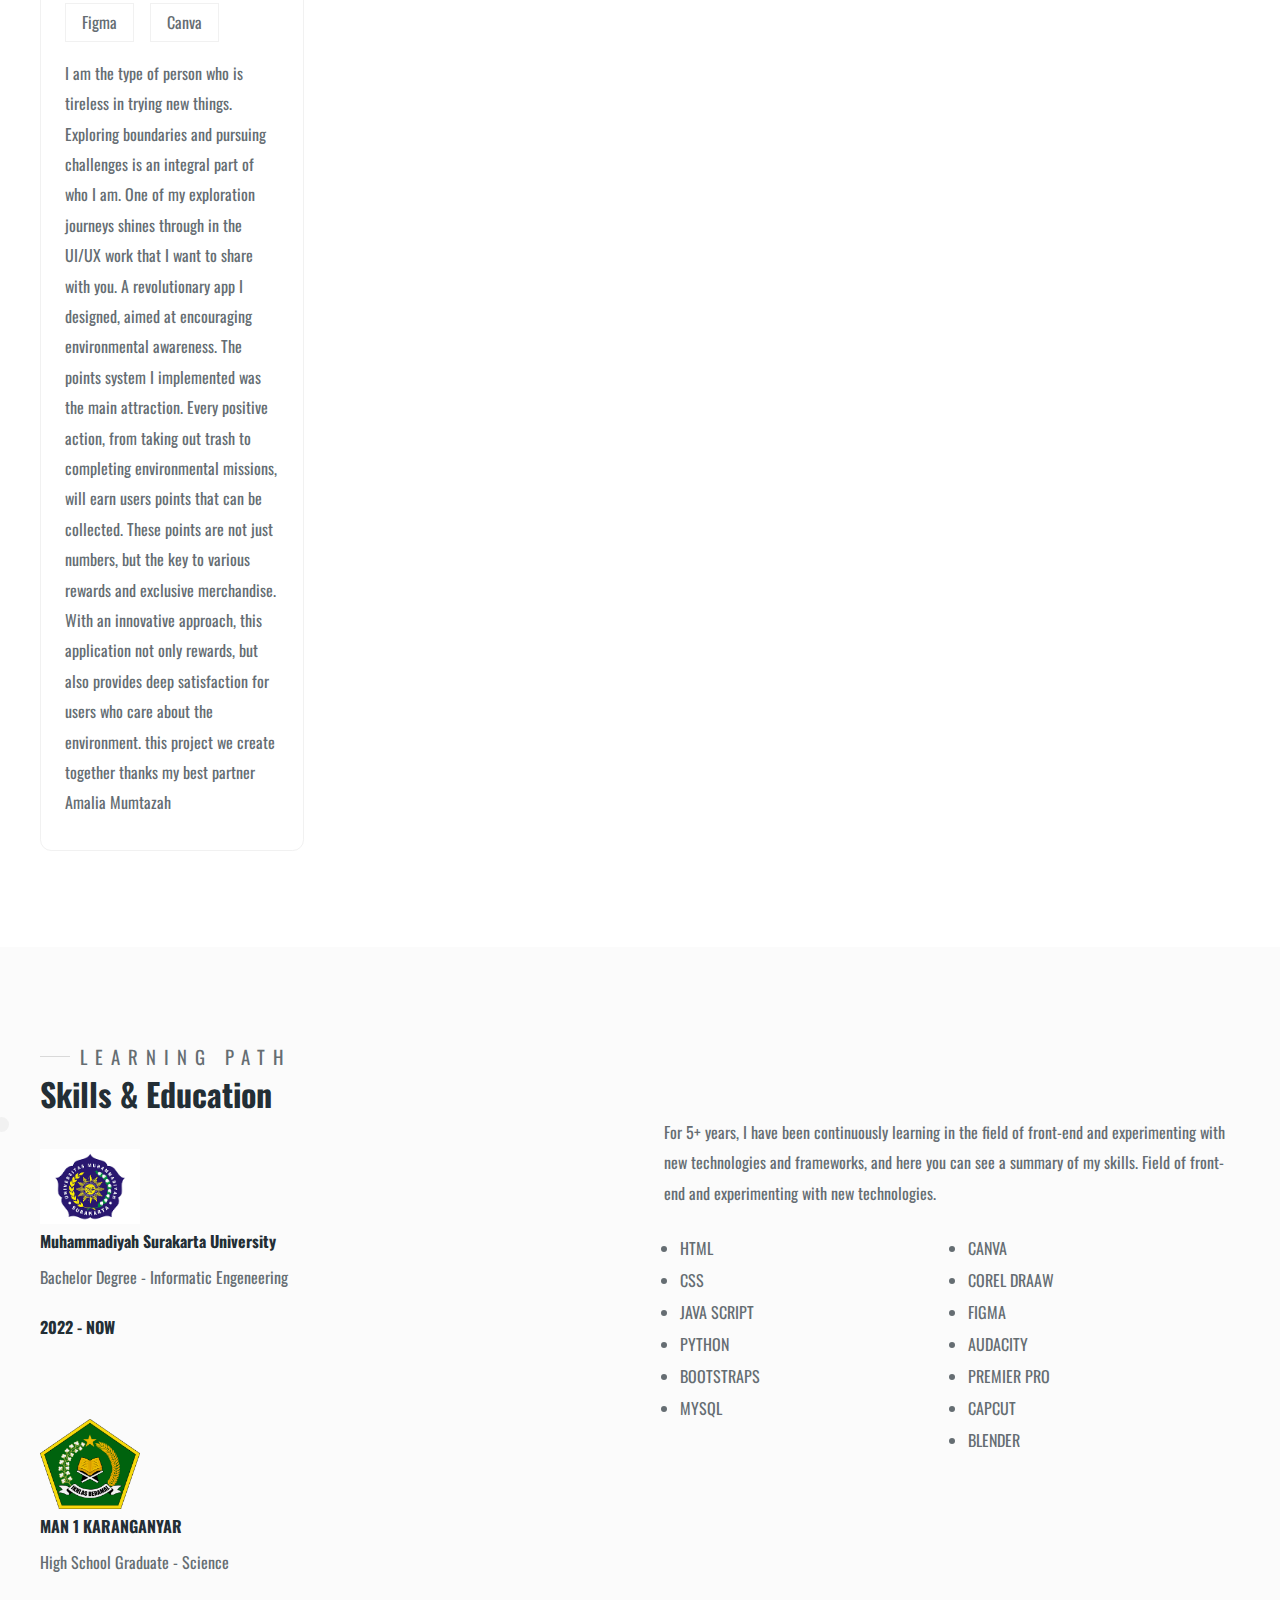
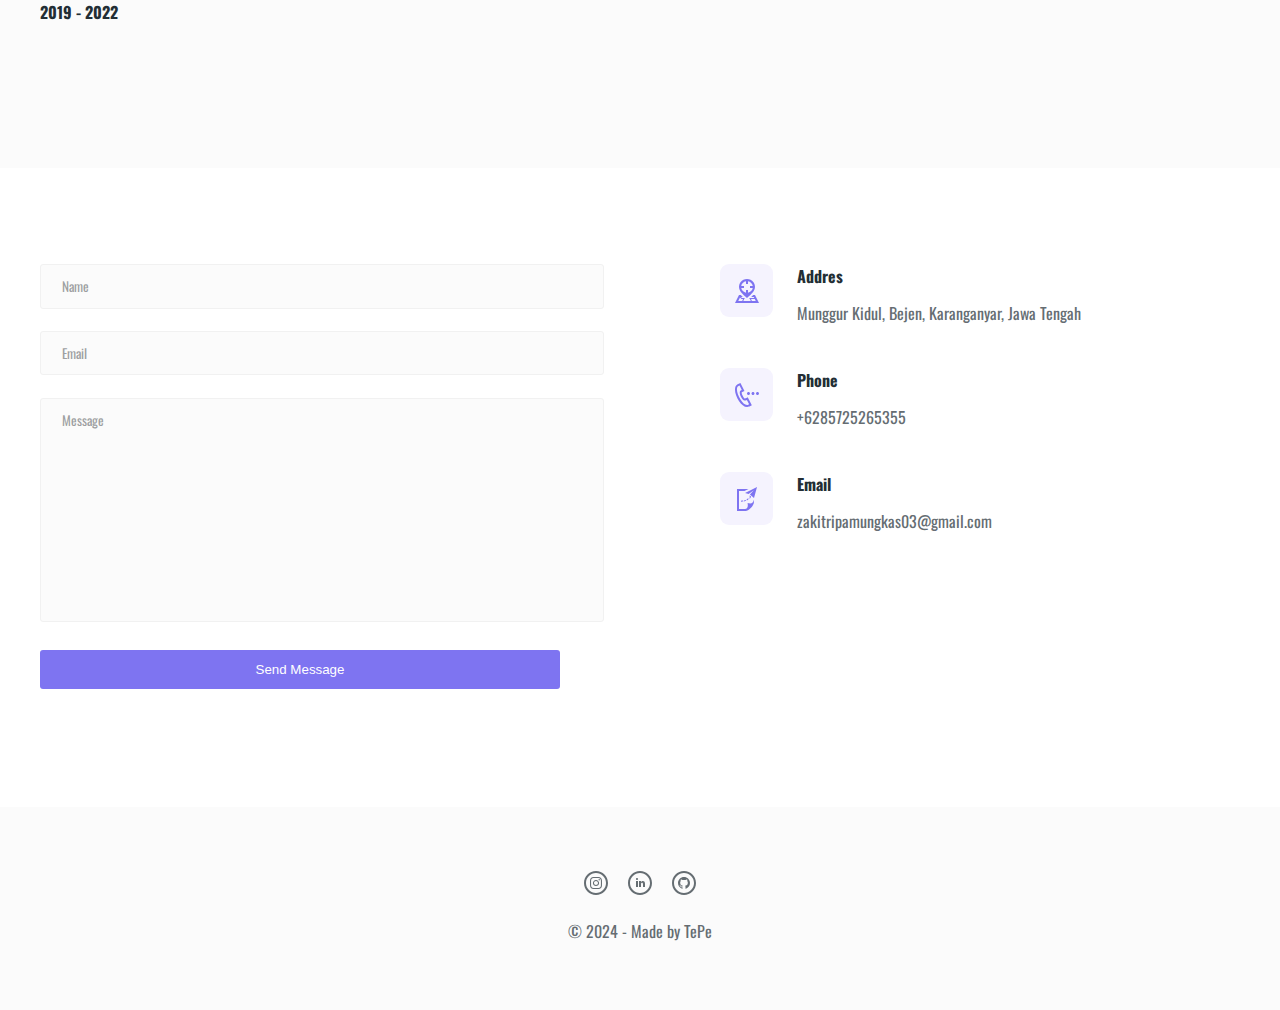
==== commit 1fde8834: "Update index.html" ====
--- a/index.html
+++ b/index.html
@@ -226,7 +226,7 @@
                 />
               </svg>
             </div>
-            <h4>FOTO/VIDEOGRAFI</h4>
+            <h4>Foto/Videografi</h4>
             <p>
               Make your dreams come true, and make things easier for clients by
               creating a simple application project
@@ -307,12 +307,7 @@
             </div>
 
             <p>
-              Growing together with technology! With a spirit of innovation, I
-              am currently developing a simple yet meaningful web-based
-              application aimed at facilitating the selection of tribal leaders
-              in PMM 4 UNSRAT. Through the utilization of NGROK, we are not only
-              creating a platform but also laying the groundwork for positive
-              change in the participation and democracy of our community.
+              We were determined to create an attractive and attention-grabbing Instagram feed design for our PUBG Mobile eSports team. With a structured approach and organized management, we will create consistent content, showcasing epic match moments, team achievements and behind-the-scenes moments that show our passion and dedication. Through creative design and relevant content, we will build a strong brand image for our team on the Instagram platform, attract new fans and followers, and strengthen our community ties with our loyal fans.
             </p>
           </div>
         </div>
@@ -342,12 +337,7 @@
                     </div>
         
                     <p>
-                      Growing together with technology! With a spirit of innovation, I
-                      am currently developing a simple yet meaningful web-based
-                      application aimed at facilitating the selection of tribal leaders
-                      in PMM 4 UNSRAT. Through the utilization of NGROK, we are not only
-                      creating a platform but also laying the groundwork for positive
-                      change in the participation and democracy of our community.
+                      Regarding the 4th student exchange activity at Sam Ratulangi University (UNSRAT), we are committed to creating a program design with a distinctive nuance and strong characteristics. Through this design, we want to display the unique identity of UNSRAT as well as the important values ​​that are the basis of student exchange, such as cultural diversity, cross-border learning experiences, and intercultural collaboration. By using smart and effective design elements, we will communicate the essence and purpose of this activity, as well as inspire active participation from students and other stakeholders.
                     </p>
                   </div>
                 </div>
@@ -378,12 +368,7 @@
                     </div>
         
                     <p>
-                      Growing together with technology! With a spirit of innovation, I
-                      am currently developing a simple yet meaningful web-based
-                      application aimed at facilitating the selection of tribal leaders
-                      in PMM 4 UNSRAT. Through the utilization of NGROK, we are not only
-                      creating a platform but also laying the groundwork for positive
-                      change in the participation and democracy of our community.
+                      With the spirit of competition burning, I have designed a poster for the Mobile Legends competition between groups in the Nusantara Module at the PMM 4 UNSRAT event. This poster not only shows enthusiasm for skill in the game, but also reflects the spirit of unity and collaboration between participants from various groups "Through dynamic and attractive designs, we want to inspire maximum participation and create a memorable experience for all participants and Mobile Legends fans at UNSRAT.
                     </p>
                   </div>
                 </div>
@@ -395,7 +380,7 @@
           <div class="portofolio-info">
             <div class="portofolio-tittle">
               <h4>UI/UX Design</h4>
-              <a href="/" class="portofolio-link">
+              <a href="https://lnkd.in/gGx2VTqC" class="portofolio-link">
                 <svg
                   xmlns="http://www.w3.org/2000/svg"
                   width="24"
@@ -414,12 +399,10 @@
             </div>
 
             <p>
-              Growing together with technology! With a spirit of innovation, I
-              am currently developing a simple yet meaningful web-based
-              application aimed at facilitating the selection of tribal leaders
-              in PMM 4 UNSRAT. Through the utilization of NGROK, we are not only
-              creating a platform but also laying the groundwork for positive
-              change in the participation and democracy of our community.
+              I am the type of person who is tireless in trying new things. Exploring boundaries and pursuing challenges is an integral part of who I am. One of my exploration journeys shines through in the UI/UX work that I want to share with you.
+              A revolutionary app I designed, aimed at encouraging environmental awareness. The points system I implemented was the main attraction. Every positive action, from taking out trash to completing environmental missions, will earn users points that can be collected.
+              These points are not just numbers, but the key to various rewards and exclusive merchandise. With an innovative approach, this application not only rewards, but also provides deep satisfaction for users who care about the environment.
+              this project we create together thanks my best partner Amalia Mumtazah
             </p>
           </div>
         </div>
@@ -455,23 +438,25 @@
                 </div>
                 <div class="skills-right">
                     <p>
-                        Lorem ipsum, dolor sit amet consectetur adipisicing elit. Dignissimos numquam porro maiores minima quia alias expedita saepe facere consequuntur sed!
-                    </p>
+                      For 5+ years, I have been continuously learning in the field of front-end and experimenting with new technologies and frameworks, and here you can see a summary of my skills. Field of front-end and experimenting with new technologies.  </p>
                     <div class="skills-list">
                         <ul>
                             <li>HTML</li>
-                            <li>HTML</li>
-                            <li>HTML</li>
-                            <li>HTML</li>
-                            <li>HTML</li>
+                            <li>CSS</li>
+                            <li>JAVA SCRIPT</li>
+                            <li>PYTHON</li>
+                            <li>BOOTSTRAPS</li>
+                            <li>MYSQL</li>
                         </ul>
 
                         <ul>
-                            <li>HTML</li>
-                            <li>HTML</li>
-                            <li>HTML</li>
-                            <li>HTML</li>
-                            <li>HTML</li>
+                            <li>CANVA</li>
+                            <li>COREL DRAAW</li>
+                            <li>FIGMA</li>
+                            <li>AUDACITY</li>
+                            <li>PREMIER PRO</li>
+                            <li>CAPCUT</li>
+                            <li>BLENDER</li>
                         </ul>
                     </div>
                 </div>
